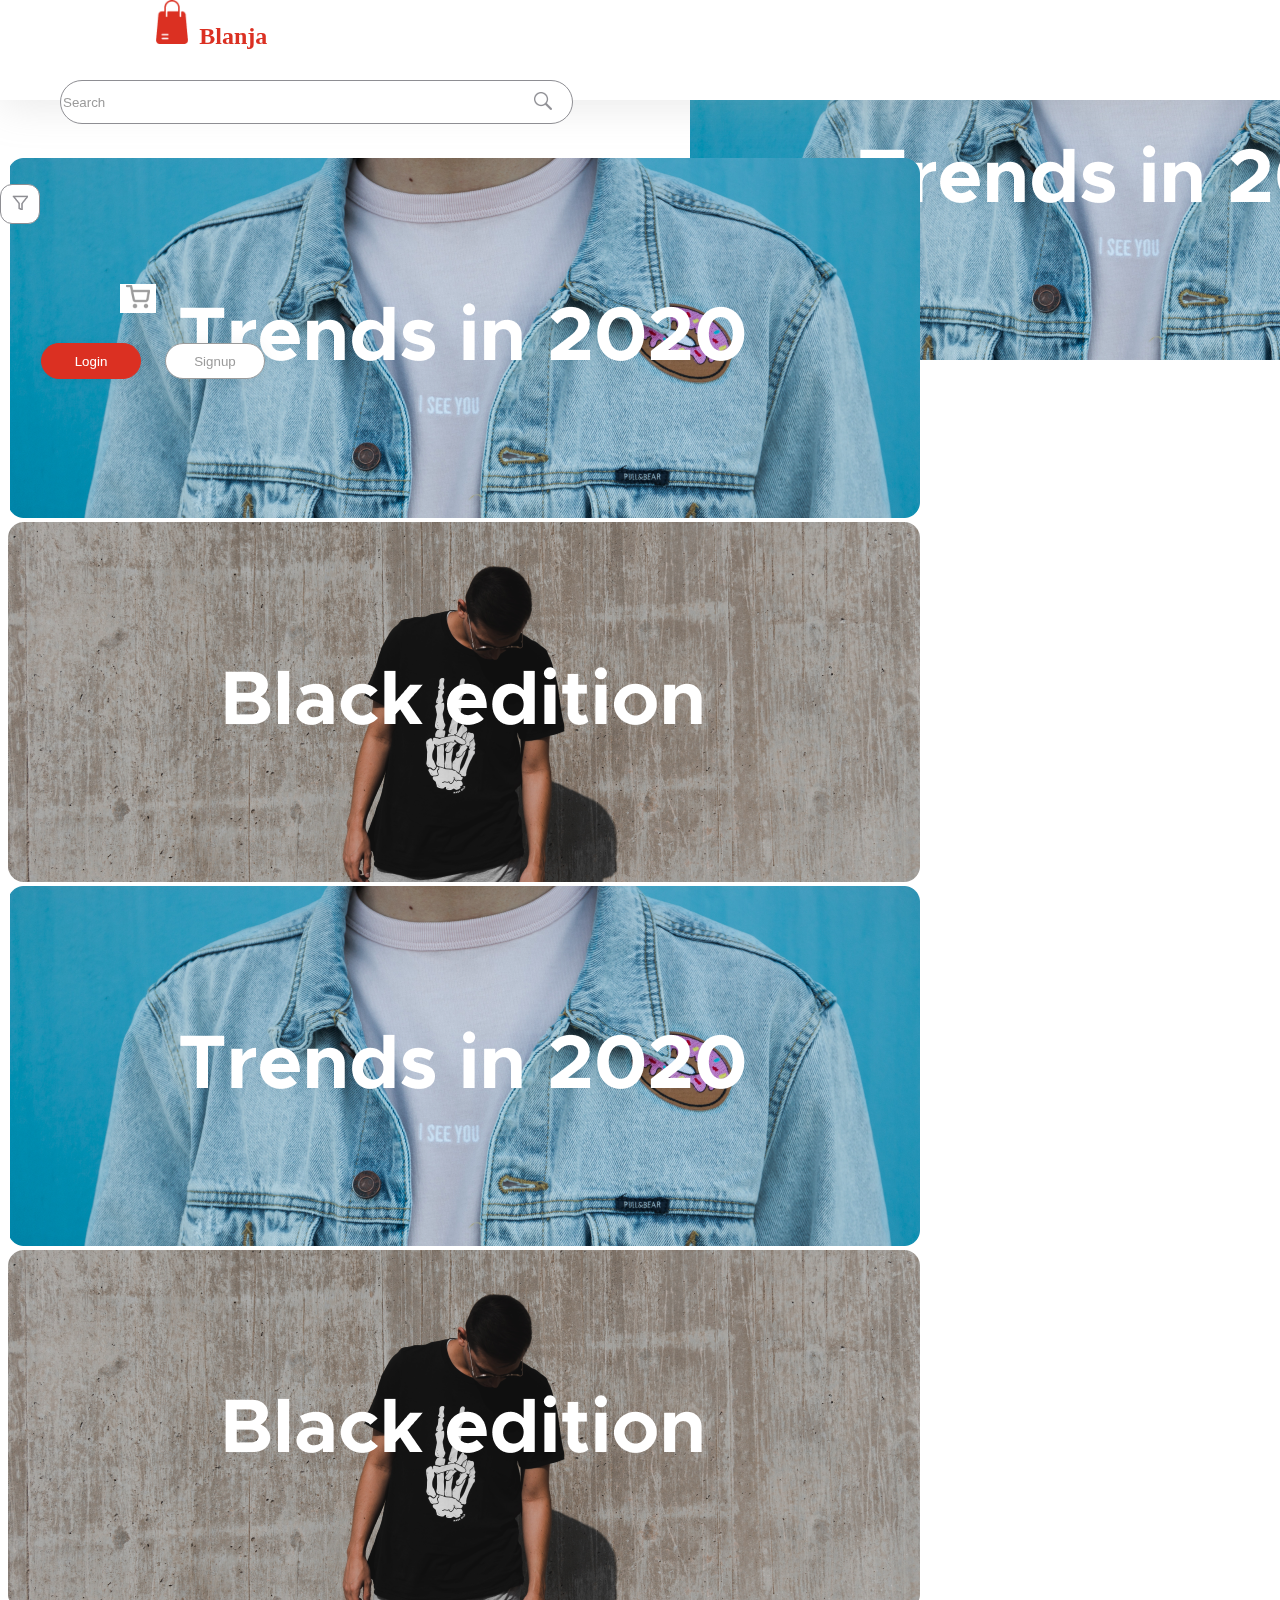
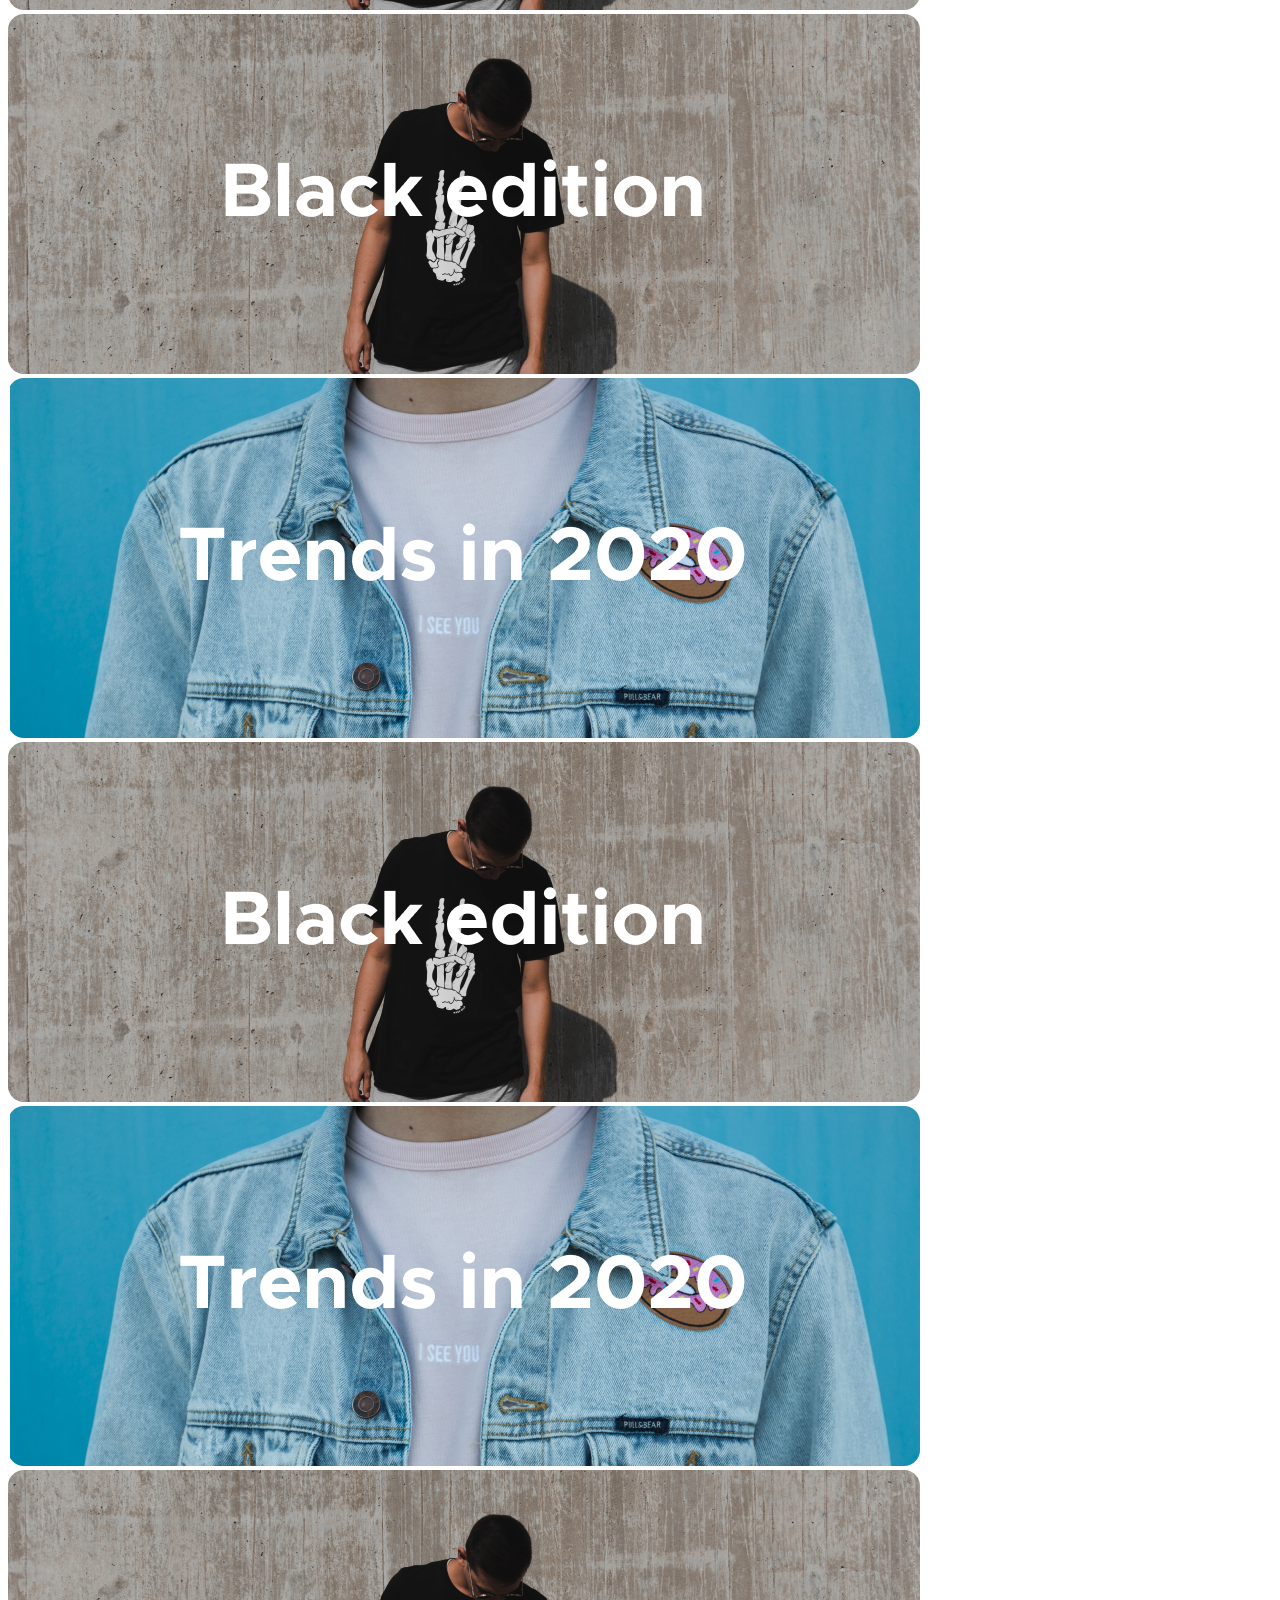
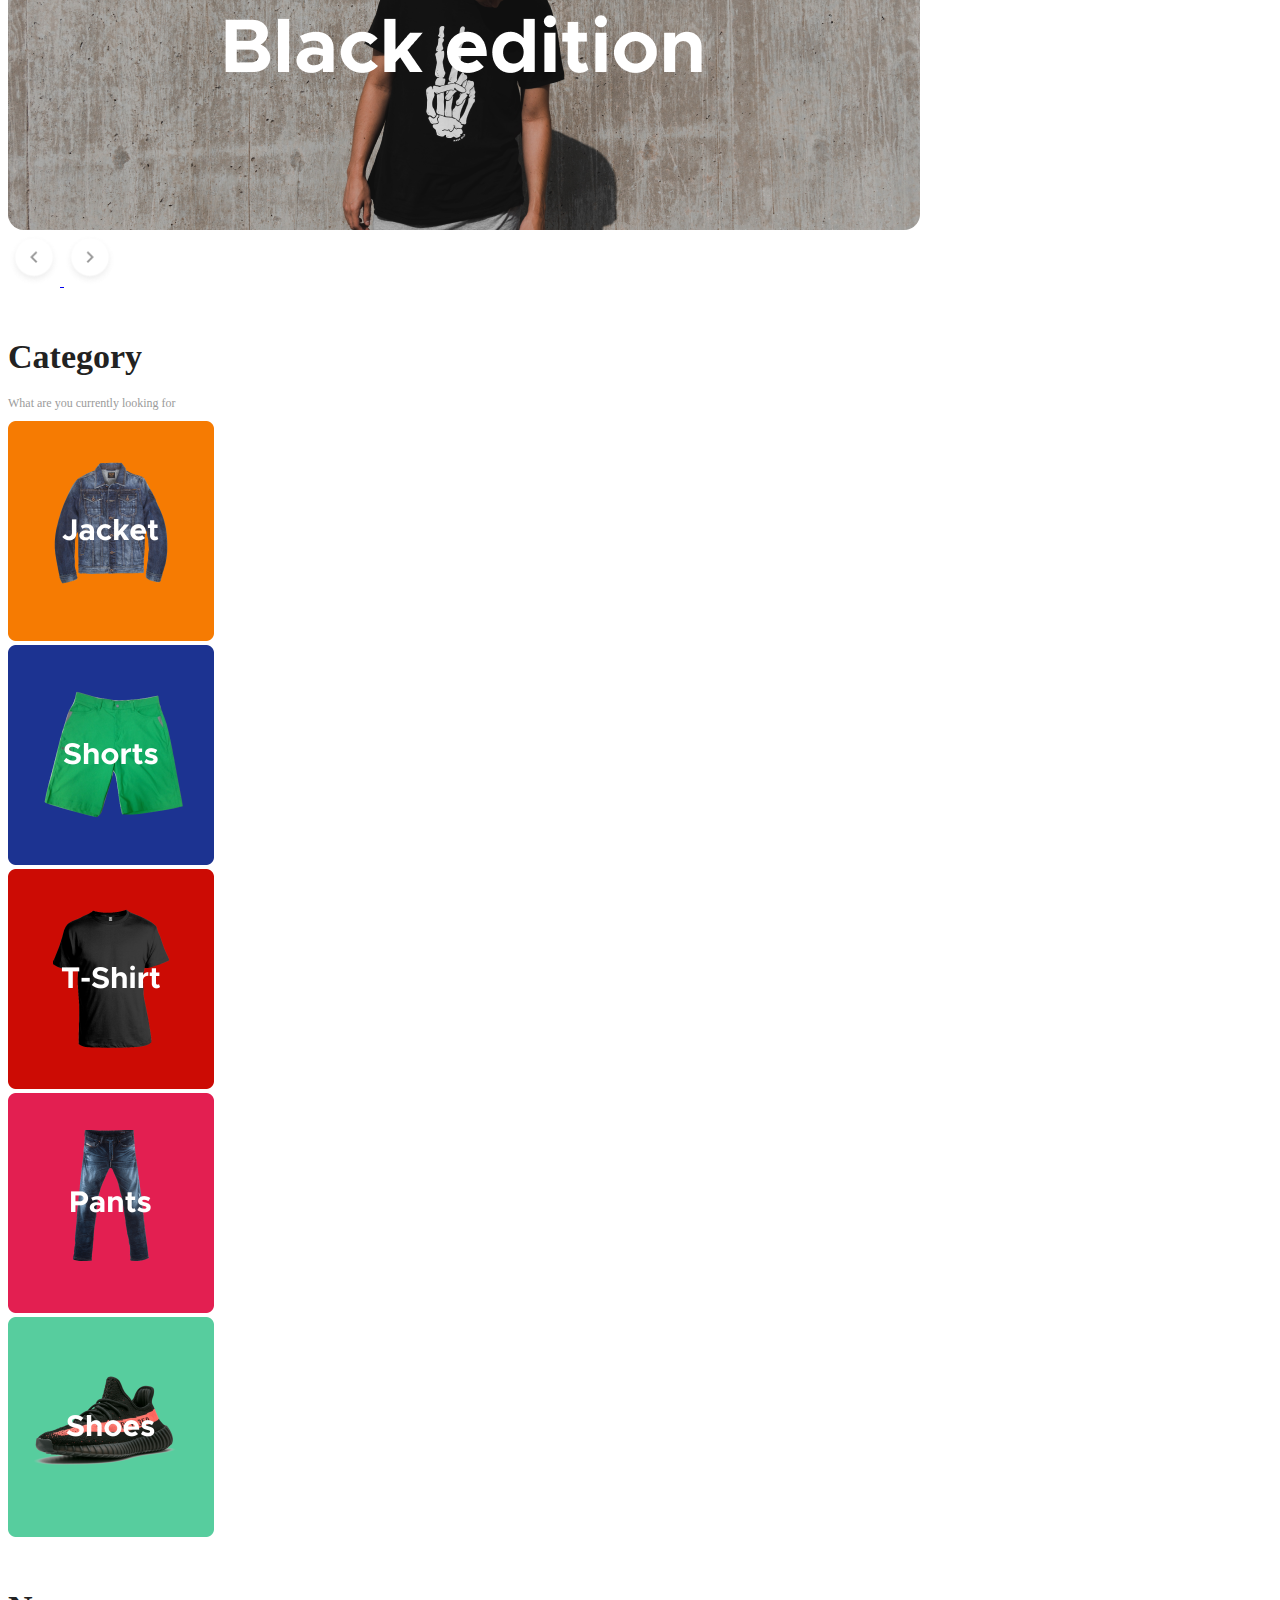
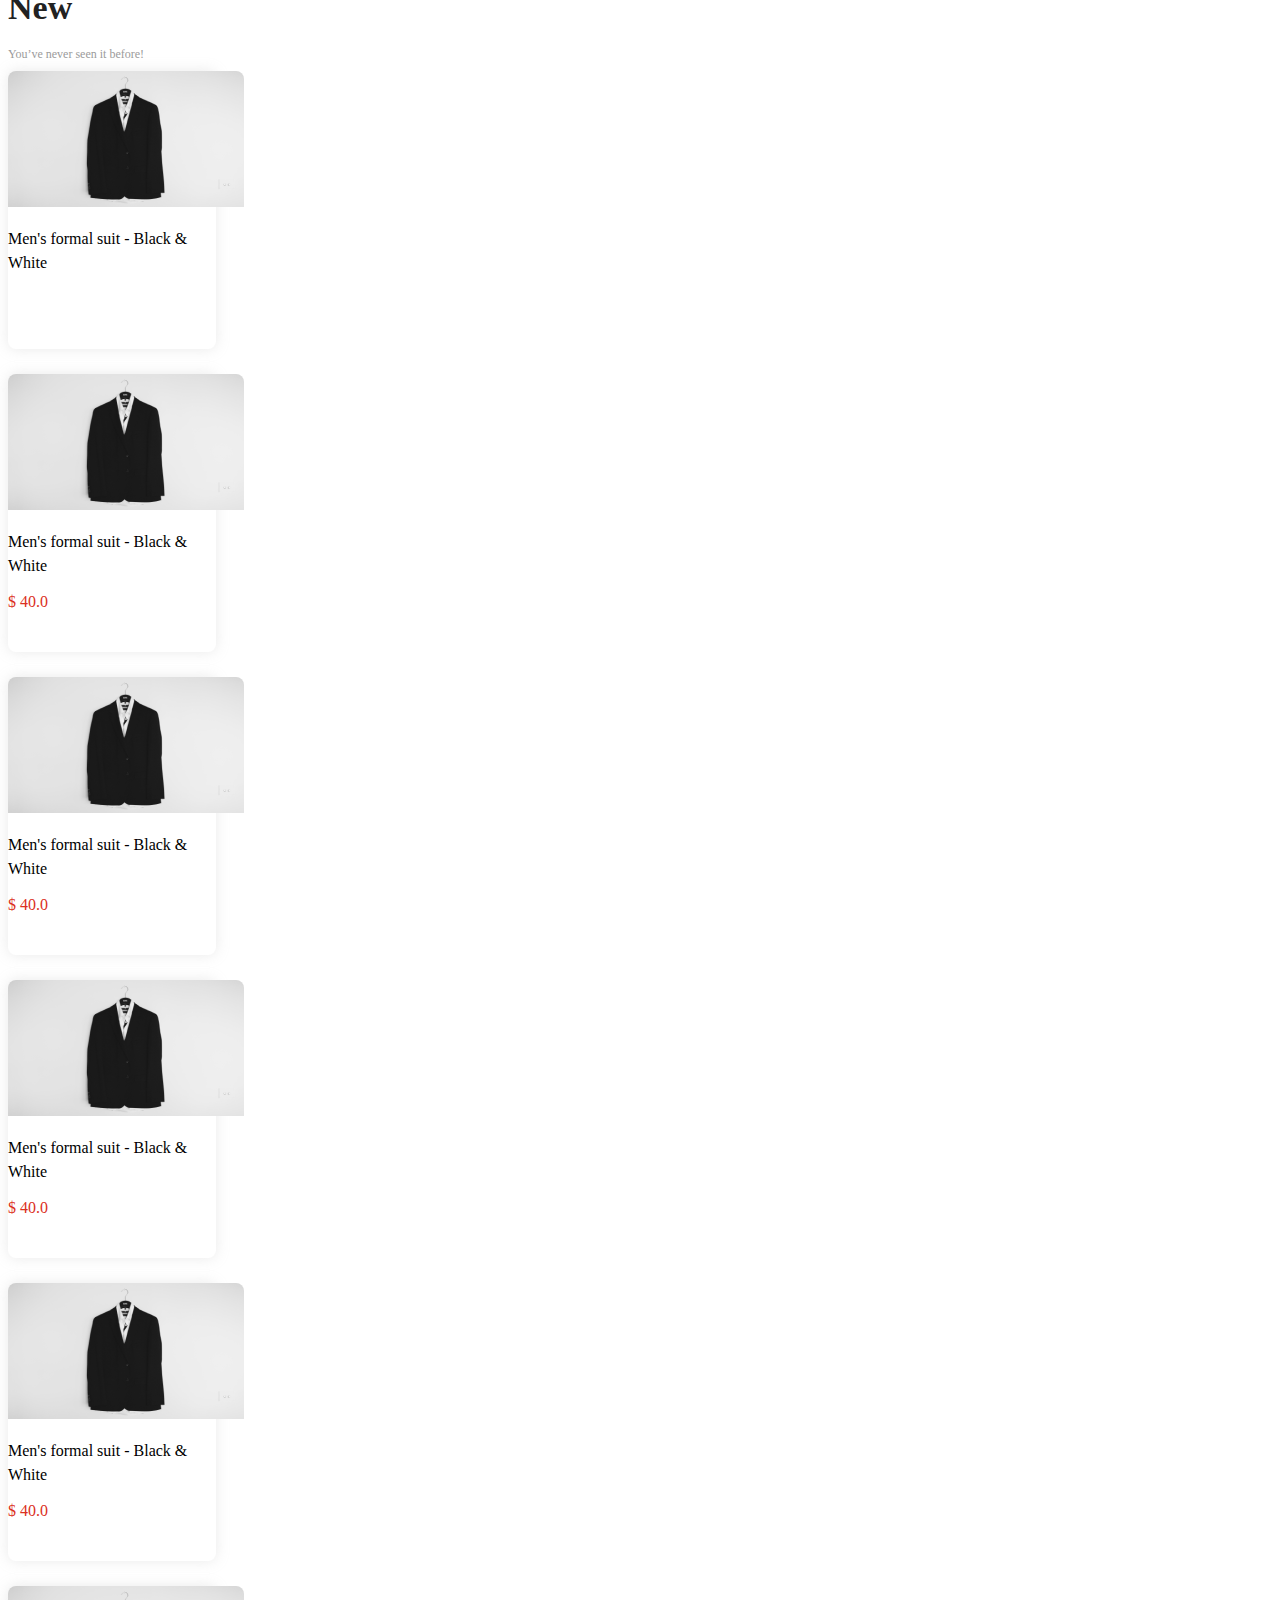
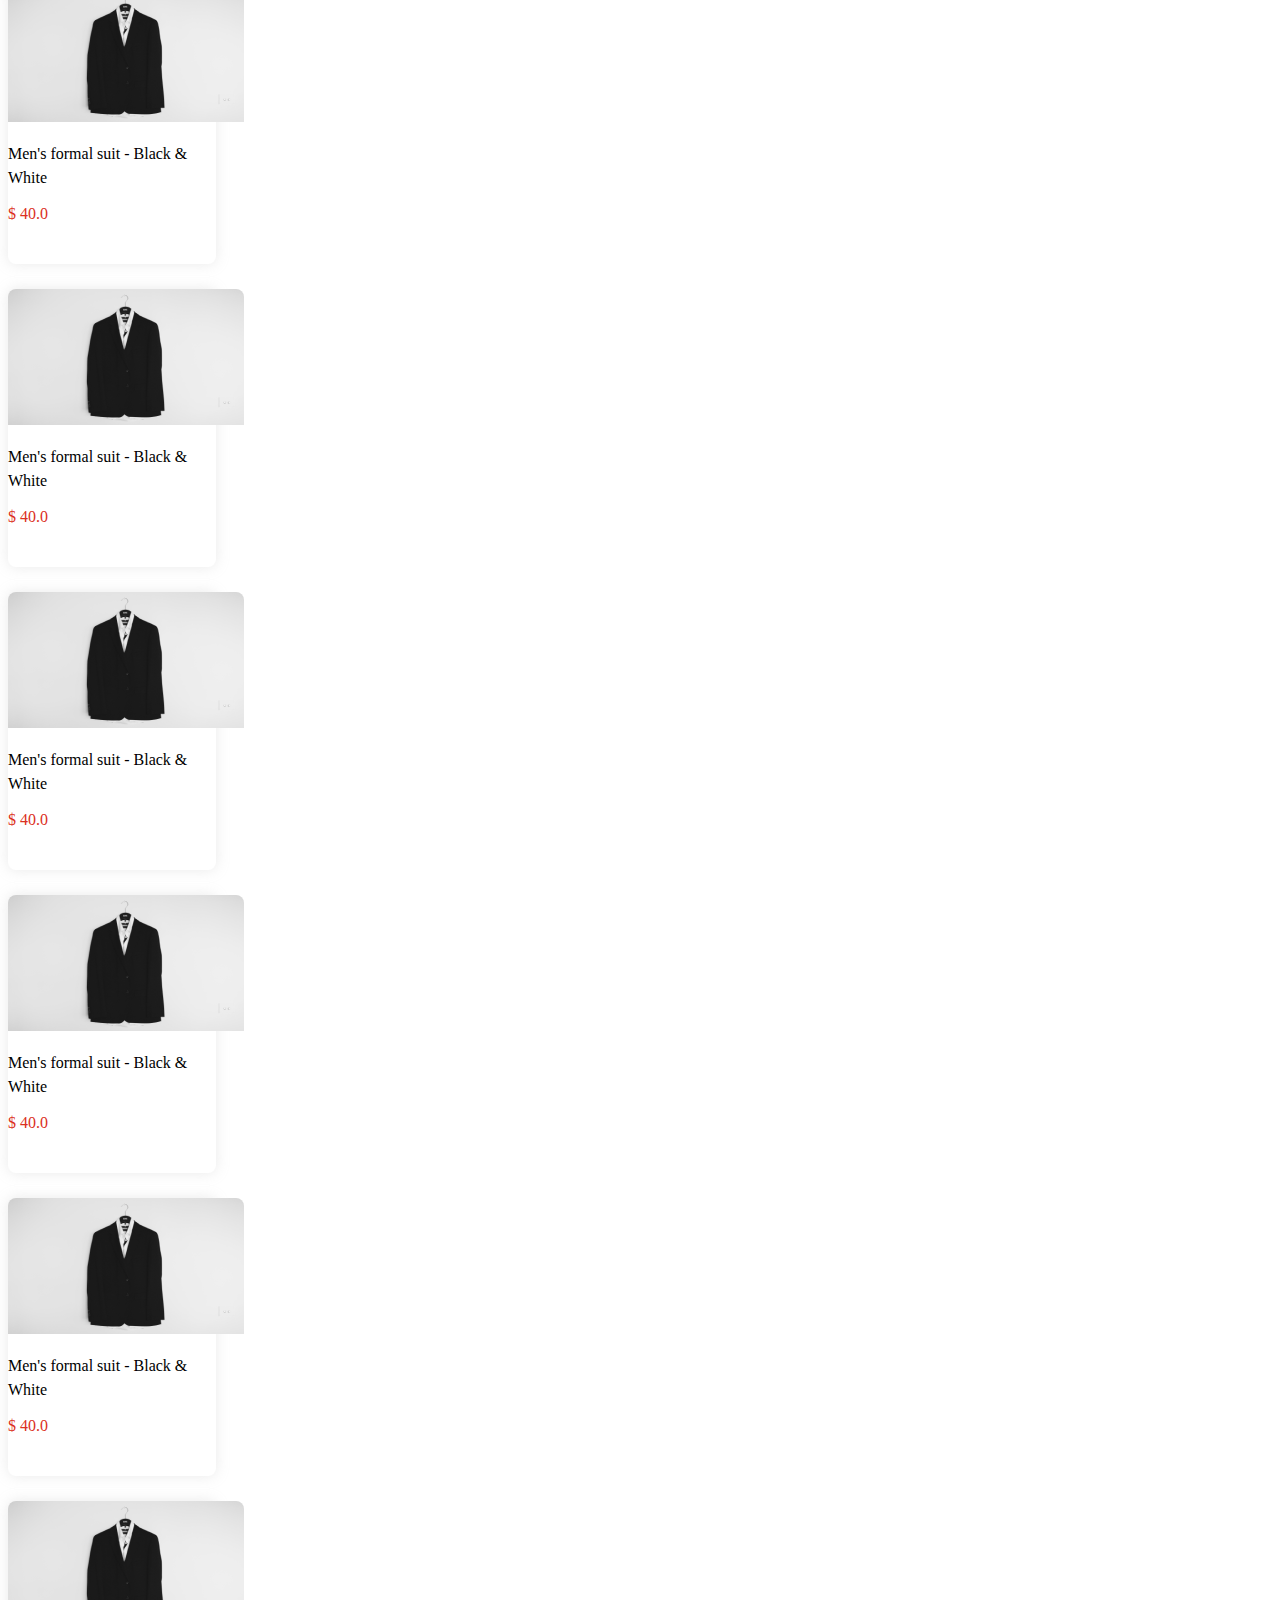
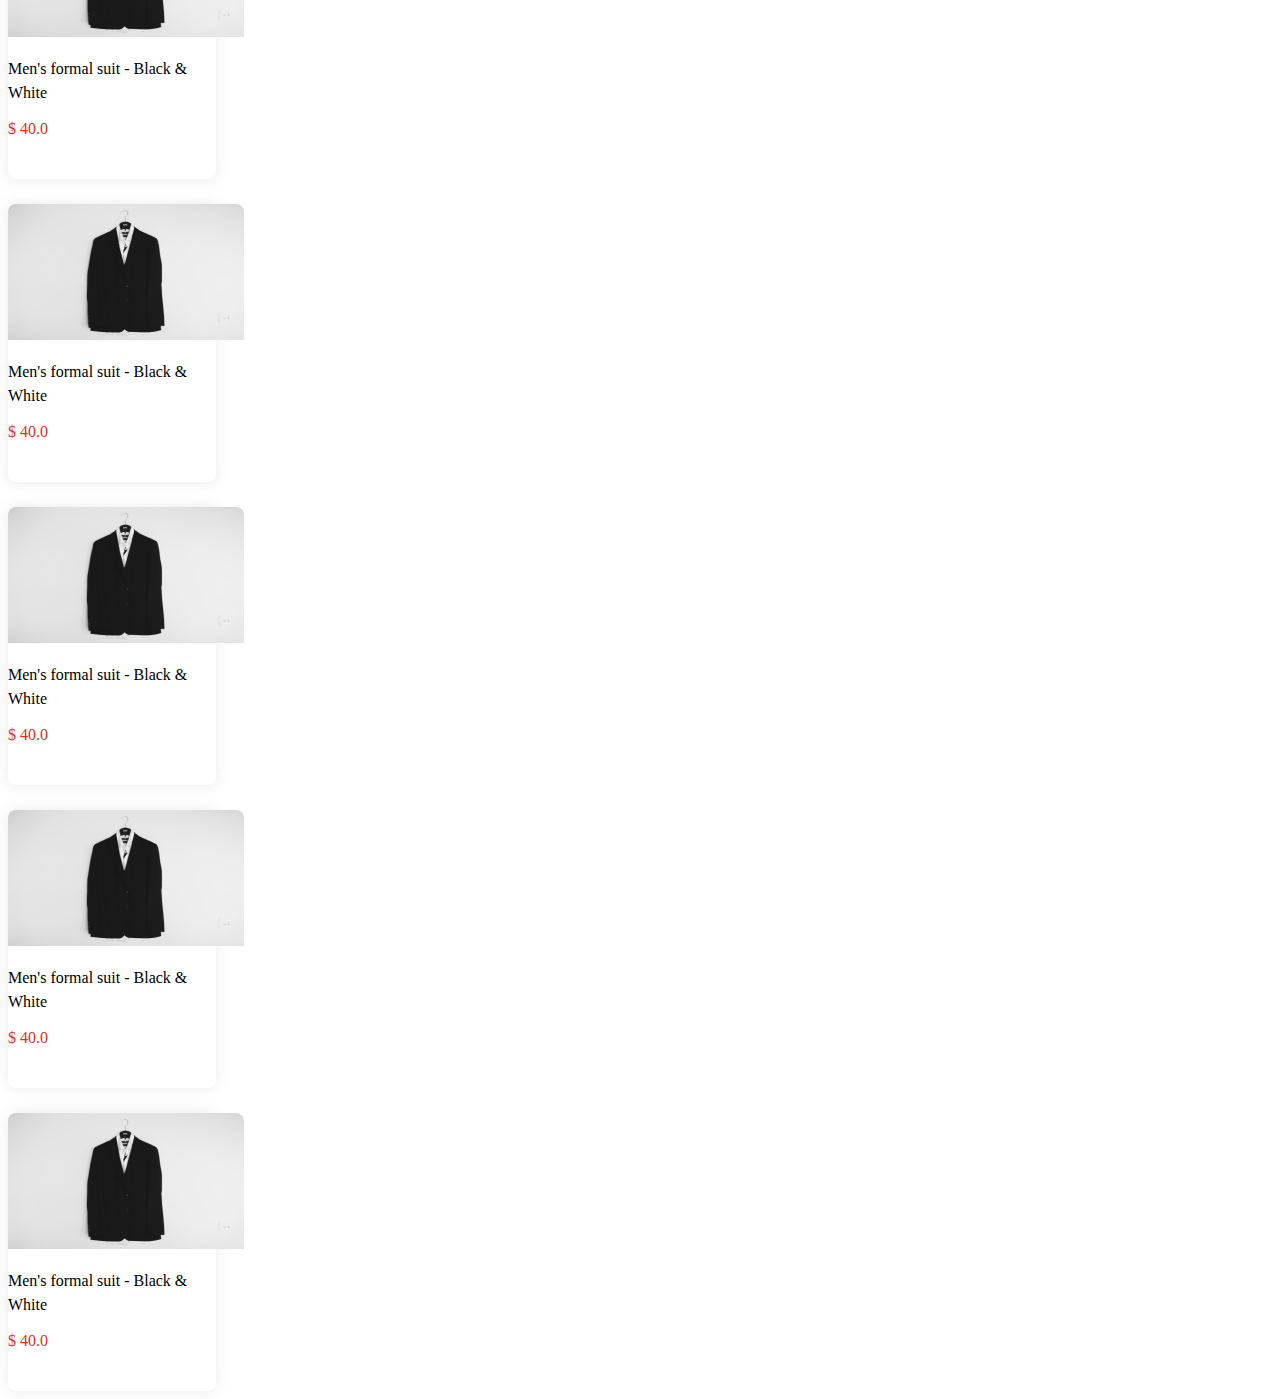
==== pages/home.html @ 914a899e "init blanja web" ====
<!DOCTYPE html>
<html lang="en">
<head>
    <meta charset="UTF-8">
    <meta http-equiv="X-UA-Compatible" content="IE=edge">
    <meta name="viewport" content="width=device-width, initial-scale=1.0">
    <title>Home</title>
    <link rel="stylesheet" href="../assets/css/home.css">
    <link rel="stylesheet" media="screen" href="https://fontlibrary.org//face/metropolis" type="text/css"/>
    <link rel="stylesheet" href="https://cdn.jsdelivr.net/npm/bootstrap@4.6.2/dist/css/bootstrap.min.css" integrity="sha384-xOolHFLEh07PJGoPkLv1IbcEPTNtaed2xpHsD9ESMhqIYd0nLMwNLD69Npy4HI+N" crossorigin="anonymous">
    <link rel="stylesheet" href="/assets/css/carousel.css">
</head>
<body>
    <div class="container p-0">
        <nav class="navbar-menu p-0">
            <div class="row">
                <div class="col p-0 logo d-flex align-items-center">
                    <img src="../assets/img/logo.png" alt="Blanja Logo">
                    <h2 class="blanja-font">Blanja</h2>
                </div>
                <div class="col- p-0 search-input">
                    <div class="input-group">
                        <input type="text" class="form-control" placeholder="Search" aria-label="Recipient's username" aria-describedby="basic-addon2">
                    </div>
                </div>
                <div class="col p-0">
                    <button type="button" class="filter-btn"><img src="../assets/img/filter.png" alt="filter icon"></button>
                </div>
                <div class="col p-0">
                    <button type="button" class="cart-btn"><img src="../assets/img/cart.png" alt="cart icon"></button>
                </div>
                <div class="col p-0 d-flex justify-content-center auth">
                    <button class="login-btn" type="submit"><a href="login.html">Login</a></button>
                    <button class="signup-btn" type="submit"><a href="signup.html"> Signup</a></button>
                </div>
            </div>
        </nav>
        <header>
            <div class="container-fluid">
                <div id="carouselExample" class="carousel slide" data-ride="carousel">
                    <div class="carousel-inner row w-10 mxauto" role="listbox">
                        <div class="carousel-item col-12 col-sm-6 col-md-4 col-lg-3 active">
                            <img src="../assets/img/card-promotion.png" class="img-fluid mx-456 d-block" alt="img1">
                        </div>
                        <div class="carousel-item col-12 col-sm-6 col-md-4 col-lg-3">
                            <img src="../assets/img/card-promotion2.png" class="img-fluid mx-456 d-block" alt="img2">
                        </div>
                        <div class="carousel-item col-12 col-sm-6 col-md-4 col-lg-3">
                            <img src="../assets/img/card-promotion.png" class="img-fluid mx-456 d-block" alt="img3">
                        </div>
                        <div class="carousel-item col-12 col-sm-6 col-md-4 col-lg-3">
                            <img src="../assets/img/card-promotion2.png" class="img-fluid mx-456 d-block" alt="img4">
                        </div>
                        <div class="carousel-item col-12 col-sm-6 col-md-4 col-lg-3">
                            <img src="../assets/img/card-promotion.png" class="img-fluid mx-456 d-block" alt="img5">
                        </div>
                        <div class="carousel-item col-12 col-sm-6 col-md-4 col-lg-3">
                            <img src="../assets/img/card-promotion2.png" class="img-fluid mx-456 d-block" alt="img6">
                        </div>
                        <div class="carousel-item col-12 col-sm-6 col-md-4 col-lg-3">
                            <img src="../assets/img/card-promotion.png" class="img-fluid mx-456 d-block" alt="img7">
                        </div>
                        <div class="carousel-item col-12 col-sm-6 col-md-4 col-lg-3">
                            <img src="../assets/img/card-promotion2.png" class="img-fluid mx-456 d-block" alt="img8">
                        </div>
                        <div class="carousel-item col-12 col-sm-6 col-md-4 col-lg-3">
                            <img src="../assets/img/card-promotion.png" class="img-fluid mx-456 d-block" alt="img7">
                        </div>
                        <div class="carousel-item col-12 col-sm-6 col-md-4 col-lg-3">
                            <img src="../assets/img/card-promotion2.png" class="img-fluid mx-456 d-block" alt="img8">
                        </div>
                    </div>
                    <a class="carousel-control-prev" href="#carouselExample" role="button" data-slide="prev">
                        <img class="arrow-prev" src="../assets/img/arrow.png" alt="">
                    </a>
                    <a class="carousel-control-next text-faded" href="#carouselExample" role="button" data-slide="next">
                        <img class="arrow-next" src="../assets/img/arrow.png" alt="">
                    </a>
                </div>
            </div>
        </header>
        <main>
            <section class="category">
                <div class="col-lg-12 col-md-6 col-12">
                    <h1 class="category-title">Category</h1>
                    <p class="category-desc">What are you currently looking for</p>
                </div>
                <div class="row">
                    <div class="col-lg-2 col-md-6 col-2">
                        <img src="../assets/img/category-1.png" alt="category 1">
                    </div>
                    <div class="col-lg-2 col-md-6 col-2">
                        <img src="../assets/img/category-2.png" alt="category 2">
                    </div>
                    <div class="col-lg-2 col-md-6 col-2">
                        <img src="../assets/img/category-3.png" alt="category 3">
                    </div>
                    <div class="col-lg-2 col-md-6 col-2">
                        <img src="../assets/img/category-4.png" alt="category 4">
                    </div>
                    <div class="col-lg-2 col-md-6 col-2">
                        <img src="../assets/img/category-5.png" alt="category 5">
                    </div>   
                </div>
            </section>
            <section class="new">
                <div class="row">
                    <div class="col-lg-12 col-md-6 col-12 p-0 title">
                        <h1>New</h1>
                        <p>You’ve never seen it before!</p>
                    </div>
                </div>
                <div class="row">
                    <div class="col-lg-2 col-md-6 col-2 p-0">
                        <div class="card w-208 h-278">
                            <img src="../assets/img/formal-suit.png" class="card-img-top" alt="card 1">
                            <div class="card-body">
                              <p class="card-text">Men's formal suit - Black & White</p>
                            </div>
                        </div>
                    </div>
                    <div class="col-lg-2 col-md-6 col-2 p-0">
                        <div class="card w-208 h-278">
                            <img src="../assets/img/formal-suit.png" class="card-img-top" alt="card 1">
                            <div class="card-body">
                              <p class="card-text">Men's formal suit - Black & White</p>
                              <p class="card-text">$ 40.0</p>
                            </div>
                        </div>
                    </div>
                    <div class="col-lg-2 col-md-6 col-2 p-0">
                        <div class="card w-208 h-278">
                            <img src="../assets/img/formal-suit.png" class="card-img-top" alt="card 1">
                            <div class="card-body">
                              <p class="card-text">Men's formal suit - Black & White</p>
                              <p class="card-text">$ 40.0</p>
                            </div>
                        </div>
                    </div>
                    <div class="col-lg-2 col-md-6 col-2 p-0">
                        <div class="card w-208 h-278">
                            <img src="../assets/img/formal-suit.png" class="card-img-top" alt="card 1">
                            <div class="card-body">
                              <p class="card-text">Men's formal suit - Black & White</p>
                              <p class="card-text">$ 40.0</p>
                            </div>
                        </div>
                    </div>
                    <div class="col-lg-2 col-md-6 col-2 p-0">
                        <div class="card w-208 h-278">
                            <img src="../assets/img/formal-suit.png" class="card-img-top" alt="card 1">
                            <div class="card-body">
                              <p class="card-text">Men's formal suit - Black & White</p>
                              <p class="card-text">$ 40.0</p>
                            </div>
                        </div>
                    </div>
                </div>
                <div class="row">
                    <div class="col-lg-2 col-md-6 col-2 p-0">
                        <div class="card w-208 h-278">
                            <img src="../assets/img/formal-suit.png" class="card-img-top" alt="card 1">
                            <div class="card-body">
                              <p class="card-text">Men's formal suit - Black & White</p>
                              <p class="card-text">$ 40.0</p>
                            </div>
                        </div>
                    </div>
                    <div class="col-lg-2 col-md-6 col-2 p-0">
                        <div class="card w-208 h-278">
                            <img src="../assets/img/formal-suit.png" class="card-img-top" alt="card 1">
                            <div class="card-body">
                              <p class="card-text">Men's formal suit - Black & White</p>
                              <p class="card-text">$ 40.0</p>
                            </div>
                        </div>
                    </div>
                    <div class="col-lg-2 col-md-6 col-2 p-0">
                        <div class="card w-208 h-278">
                            <img src="../assets/img/formal-suit.png" class="card-img-top" alt="card 1">
                            <div class="card-body">
                              <p class="card-text">Men's formal suit - Black & White</p>
                              <p class="card-text">$ 40.0</p>
                            </div>
                        </div>
                    </div>
                    <div class="col-lg-2 col-md-6 col-2 p-0">
                        <div class="card">
                            <img src="../assets/img/formal-suit.png" class="card-img-top" alt="card 1">
                            <div class="card-body">
                              <p class="card-text">Men's formal suit - Black & White</p>
                              <p class="card-text">$ 40.0</p>
                            </div>
                        </div>
                    </div>
                    <div class="col-lg-2 col-md-6 col-2 p-0">
                        <div class="card w-208 h-278">
                            <img src="../assets/img/formal-suit.png" class="card-img-top" alt="card 1">
                            <div class="card-body">
                              <p class="card-text">Men's formal suit - Black & White</p>
                              <p class="card-text">$ 40.0</p>
                            </div>
                        </div>
                    </div>
                </div>
                <div class="row">
                    <div class="col-lg-2 col-md-6 col-2 p-0">
                        <div class="card">
                            <img src="../assets/img/formal-suit.png" class="card-img-top" alt="card 1">
                            <div class="card-body">
                              <p class="card-text">Men's formal suit - Black & White</p>
                              <p class="card-text">$ 40.0</p>
                            </div>
                        </div>
                    </div>
                    <div class="col-lg-2 col-md-6 col-2 p-0">
                        <div class="card">
                            <img src="../assets/img/formal-suit.png" class="card-img-top" alt="card 1">
                            <div class="card-body">
                              <p class="card-text">Men's formal suit - Black & White</p>
                              <p class="card-text">$ 40.0</p>
                            </div>
                        </div>
                    </div>
                    <div class="col-lg-2 col-md-6 col-2 p-0">
                        <div class="card">
                            <img src="../assets/img/formal-suit.png" class="card-img-top" alt="card 1">
                            <div class="card-body">
                              <p class="card-text">Men's formal suit - Black & White</p>
                              <p class="card-text">$ 40.0</p>
                            </div>
                        </div>
                    </div>
                    <div class="col-lg-2 col-md-6 col-2 p-0">
                        <div class="card">
                            <img src="../assets/img/formal-suit.png" class="card-img-top" alt="card 1">
                            <div class="card-body">
                              <p class="card-text">Men's formal suit - Black & White</p>
                              <p class="card-text">$ 40.0</p>
                            </div>
                        </div>
                    </div>
                    <div class="col-lg-2 col-md-6 col-2 p-0">
                        <div class="card">
                            <img src="../assets/img/formal-suit.png" class="card-img-top" alt="card 1">
                            <div class="card-body">
                              <p class="card-text">Men's formal suit - Black & White</p>
                              <p class="card-text">$ 40.0</p>
                            </div>
                        </div>
                    </div>
                </div>
            </section>
            <section></section>
        </main>
    </div>
    <script src="../assets/scripts/carousel.js"></script>
    <script src="https://cdn.jsdelivr.net/npm/jquery@3.5.1/dist/jquery.slim.min.js" integrity="sha384-DfXdz2htPH0lsSSs5nCTpuj/zy4C+OGpamoFVy38MVBnE+IbbVYUew+OrCXaRkfj" crossorigin="anonymous"></script>
    <script src="https://cdn.jsdelivr.net/npm/bootstrap@4.6.2/dist/js/bootstrap.bundle.min.js" integrity="sha384-Fy6S3B9q64WdZWQUiU+q4/2Lc9npb8tCaSX9FK7E8HnRr0Jz8D6OP9dO5Vg3Q9ct" crossorigin="anonymous"></script>
</body>
</html>
---- assets/css/home.css ----
.navbar-menu{
    position: fixed;
    width: 100%;
    height: 100px;
    left: 0px;
    top: 0px;
    z-index: 1;
    background: #FFFFFF;
    box-shadow: 0px 6px 40px rgba(173, 173, 173, 0.25);
}

header{
    margin-top: 12.5%;
}

.logo img{
    width: 31.54px;
    height: 44px;
    margin-right: 0.469rem;
    margin-left: 9.764rem;
}

.blanja-font{
    display: inline;
    font-weight: 700;
    font-style: normal;
    font-size: 24px;
    color: #DB3022;
    margin: 0px;
}

.search-input input{
    width: 31.688rem !important;
    height: 2.5rem;
    background: #FFFFFF;
    border: 1px solid #8E8E93;
    border-radius: 23px !important;

    background-image: url('../img/search.png');
    background-position: 96% 45%;
    background-repeat: no-repeat;
    background-size: 18px 18px;
    margin: 30px 11px 30px 60px !important;
}

.search-input input::-webkit-input-placeholder{
    color: #9B9B9B;
}

.filter-btn{
    margin: 30px 0px;
    width: 40px;
    height: 40px;
    background: #FFFFFF;
    border: 1px solid #8E8E93;
    border-radius: 12px;
    cursor: pointer;
}

.filter-btn img{
    width: 16.67px;
    height: 15px;
}

.cart-btn{
    margin: 30px 0px 0px 120px;
    border: 0px;
    background: #FFFFFF;
}

.cart-btn img{
    width: 24px;
    height: 24px;
}

.navbar-menu .auth{
    margin: 30px 41px;
}

.auth .login-btn a{
    color: #fff;
    text-decoration: none;
}

.auth .signup-btn a{
    color: #9B9B9B;
    text-decoration: none;
}

.navbar-menu button[type="submit"]{
    width: 100px;
    height: 36px;
    border-radius: 25px;
}

.navbar-menu .login-btn{
    border: 1px solid #DB3022;
    background: #DB3022;
    box-shadow: 0px 1px 8px rgba(0, 0, 0, 0.05);
    color: #fff;
    margin-right: 20px;
}

.navbar-menu .signup-btn{
    color: #9B9B9B;
    text-align: center;
    background: #fff;
    border: 0.5px solid #9B9B9B;
    filter: drop-shadow(0px 1px 8px rgba(0, 0, 0, 0.05));
}

header{
    width: 100%;
    height: auto;
}

.carousel{
    margin-top: 47px;
}

.carousel-indicators li {
    width: 10px !important;
    height: 10px !important;
    border-radius: 100%;
}

.carousel > a > img{
    width: 52px;
    height: 52px;
}

.carousel .carousel-item > img{
    border-radius: 8px;
}

.carousel-control-next .arrow-next{
    -webkit-transform: scaleX(-1);
    transform: scaleX(-1);    
}

.category, .new{
    margin-top: 50px;
}

.category .col-2{
    margin-right: 28px;
}

.category .col-2 img{
    width: 206px;
    height: 220px;
}

.category  h1, .new h1{
    font-style: normal;
    font-weight: 700;
    font-size: 34px;
    line-height: 34px;
    color: #222222;
}

.category p, .new p{
    font-style: normal;
    font-weight: 400;
    font-size: 12px;
    line-height: 12px;
    color: #9B9B9B;
}

.new .row{
    flex-wrap: nowrap;
}

.new .row .title{
    height: 55px;
}

.new .row .col-lg-2{
    margin-right: 43px;
}

.new .card{
    margin-top: 25px;
    width: 208px;
    height: 278px;
    border: none;
    background: #FFFFFF;
    box-shadow: 0px 0px 14px rgba(173, 173, 173, 0.25);
    border-radius: 8px;
}

.new .card-text{
    font-style: normal;
    font-weight: 500;
    font-size: 16px;
}

.new .card-text:nth-child(1){
    color: #000000;
    line-height: 24px;
}

.new .card-text:nth-child(2){
    color: #DB3022;
    line-height: 16px;
}

.new .card img{
    border-radius: 8px 8px 0px 0px;
}
---- assets/css/carousel.css ----
@media (min-width: 768px) and (max-width: 991px) {
    /* Show 4th slide on md if col-md-4*/
    .carousel-inner .active.col-md-4.carousel-item + .carousel-item + .carousel-item + .carousel-item {
        position: absolute;
        top: 0;
        right: -33.3333%;  /*change this with javascript in the future*/
        z-index: -1;
        display: block;
        visibility: visible;
    }
}
@media (min-width: 576px) and (max-width: 768px) {
    /* Show 3rd slide on sm if col-sm-6*/
    .carousel-inner .active.col-sm-6.carousel-item + .carousel-item + .carousel-item {
        position: absolute;
        top: 0;
        right: -50%;  /*change this with javascript in the future*/
        z-index: -1;
        display: block;
        visibility: visible;
    }
}
@media (min-width: 576px) {
    .carousel-item {
        margin-right: 0;
    }
    /* show 2 items */
    .carousel-inner .active + .carousel-item {
        display: block;
    }
    .carousel-inner .carousel-item.active:not(.carousel-item-right):not(.carousel-item-left),
    .carousel-inner .carousel-item.active:not(.carousel-item-right):not(.carousel-item-left) + .carousel-item {
        transition: none;
    }
    .carousel-inner .carousel-item-next {
        position: relative;
        transform: translate3d(0, 0, 0);
    }
    /* left or forward direction */
    .active.carousel-item-left + .carousel-item-next.carousel-item-left,
    .carousel-item-next.carousel-item-left + .carousel-item,
    .carousel-item-next.carousel-item-left + .carousel-item + .carousel-item {
        position: relative;
        transform: translate3d(-100%, 0, 0);
        visibility: visible;
    }
    /* farthest right hidden item must be also positioned for animations */
    .carousel-inner .carousel-item-prev.carousel-item-right {
        position: absolute;
        top: 0;
        left: 0;
        z-index: -1;
        display: block;
        visibility: visible;
    }
    /* right or prev direction */
    .active.carousel-item-right + .carousel-item-prev.carousel-item-right,
    .carousel-item-prev.carousel-item-right + .carousel-item,
    .carousel-item-prev.carousel-item-right + .carousel-item + .carousel-item {
        position: relative;
        transform: translate3d(100%, 0, 0);
        visibility: visible;
        display: block;
        visibility: visible;
    }
}
/* MD */
@media (min-width: 768px) {
    /* show 3rd of 3 item slide */
    .carousel-inner .active + .carousel-item + .carousel-item {
        display: block;
    }
    .carousel-inner .carousel-item.active:not(.carousel-item-right):not(.carousel-item-left) + .carousel-item + .carousel-item {
        transition: none;
    }
    .carousel-inner .carousel-item-next {
        position: relative;
        transform: translate3d(0, 0, 0);
    }
    /* left or forward direction */
    .carousel-item-next.carousel-item-left + .carousel-item + .carousel-item + .carousel-item {
        position: relative;
        transform: translate3d(-100%, 0, 0);
        visibility: visible;
    }
    /* right or prev direction */
    .carousel-item-prev.carousel-item-right + .carousel-item + .carousel-item + .carousel-item {
        position: relative;
        transform: translate3d(100%, 0, 0);
        visibility: visible;
        display: block;
        visibility: visible;
    }
}
/* LG */
@media (min-width: 991px) {
    /* show 4th item */
    .carousel-inner .active + .carousel-item + .carousel-item + .carousel-item {
        display: block;
    }
    .carousel-inner .carousel-item.active:not(.carousel-item-right):not(.carousel-item-left) + .carousel-item + .carousel-item + .carousel-item {
        transition: none;
    }
    /* Show 5th slide on lg if col-lg-3 */
    .carousel-inner .active.col-lg-3.carousel-item + .carousel-item + .carousel-item + .carousel-item + .carousel-item {
        position: absolute;
        top: 0;
        right: -25%;  /*change this with javascript in the future*/
        z-index: -1;
        display: block;
        visibility: visible;
    }
    /* left or forward direction */
    .carousel-item-next.carousel-item-left + .carousel-item + .carousel-item + .carousel-item + .carousel-item {
        position: relative;
        transform: translate3d(-100%, 0, 0);
        visibility: visible;
    }
    /* right or prev direction //t - previous slide direction last item animation fix */
    .carousel-item-prev.carousel-item-right + .carousel-item + .carousel-item + .carousel-item + .carousel-item {
        position: relative;
        transform: translate3d(100%, 0, 0);
        visibility: visible;
        display: block;
        visibility: visible;
    }
}
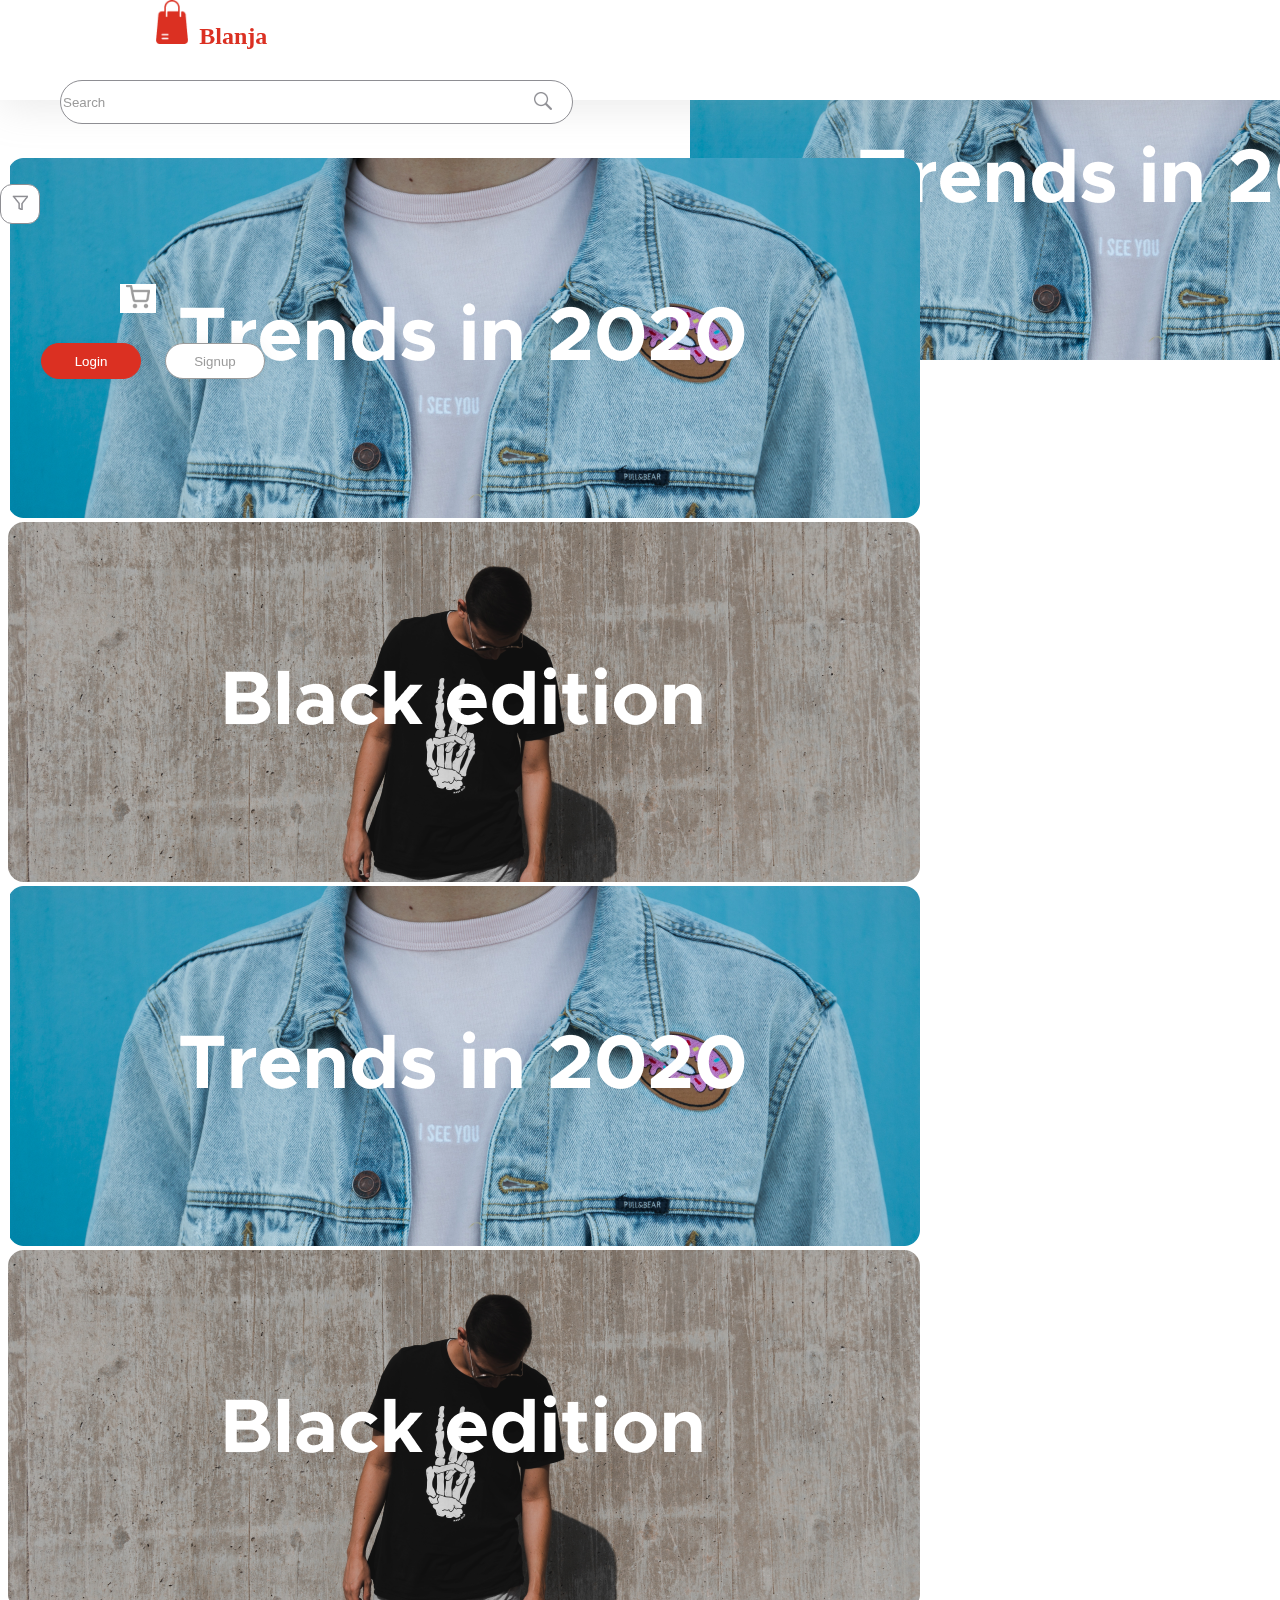
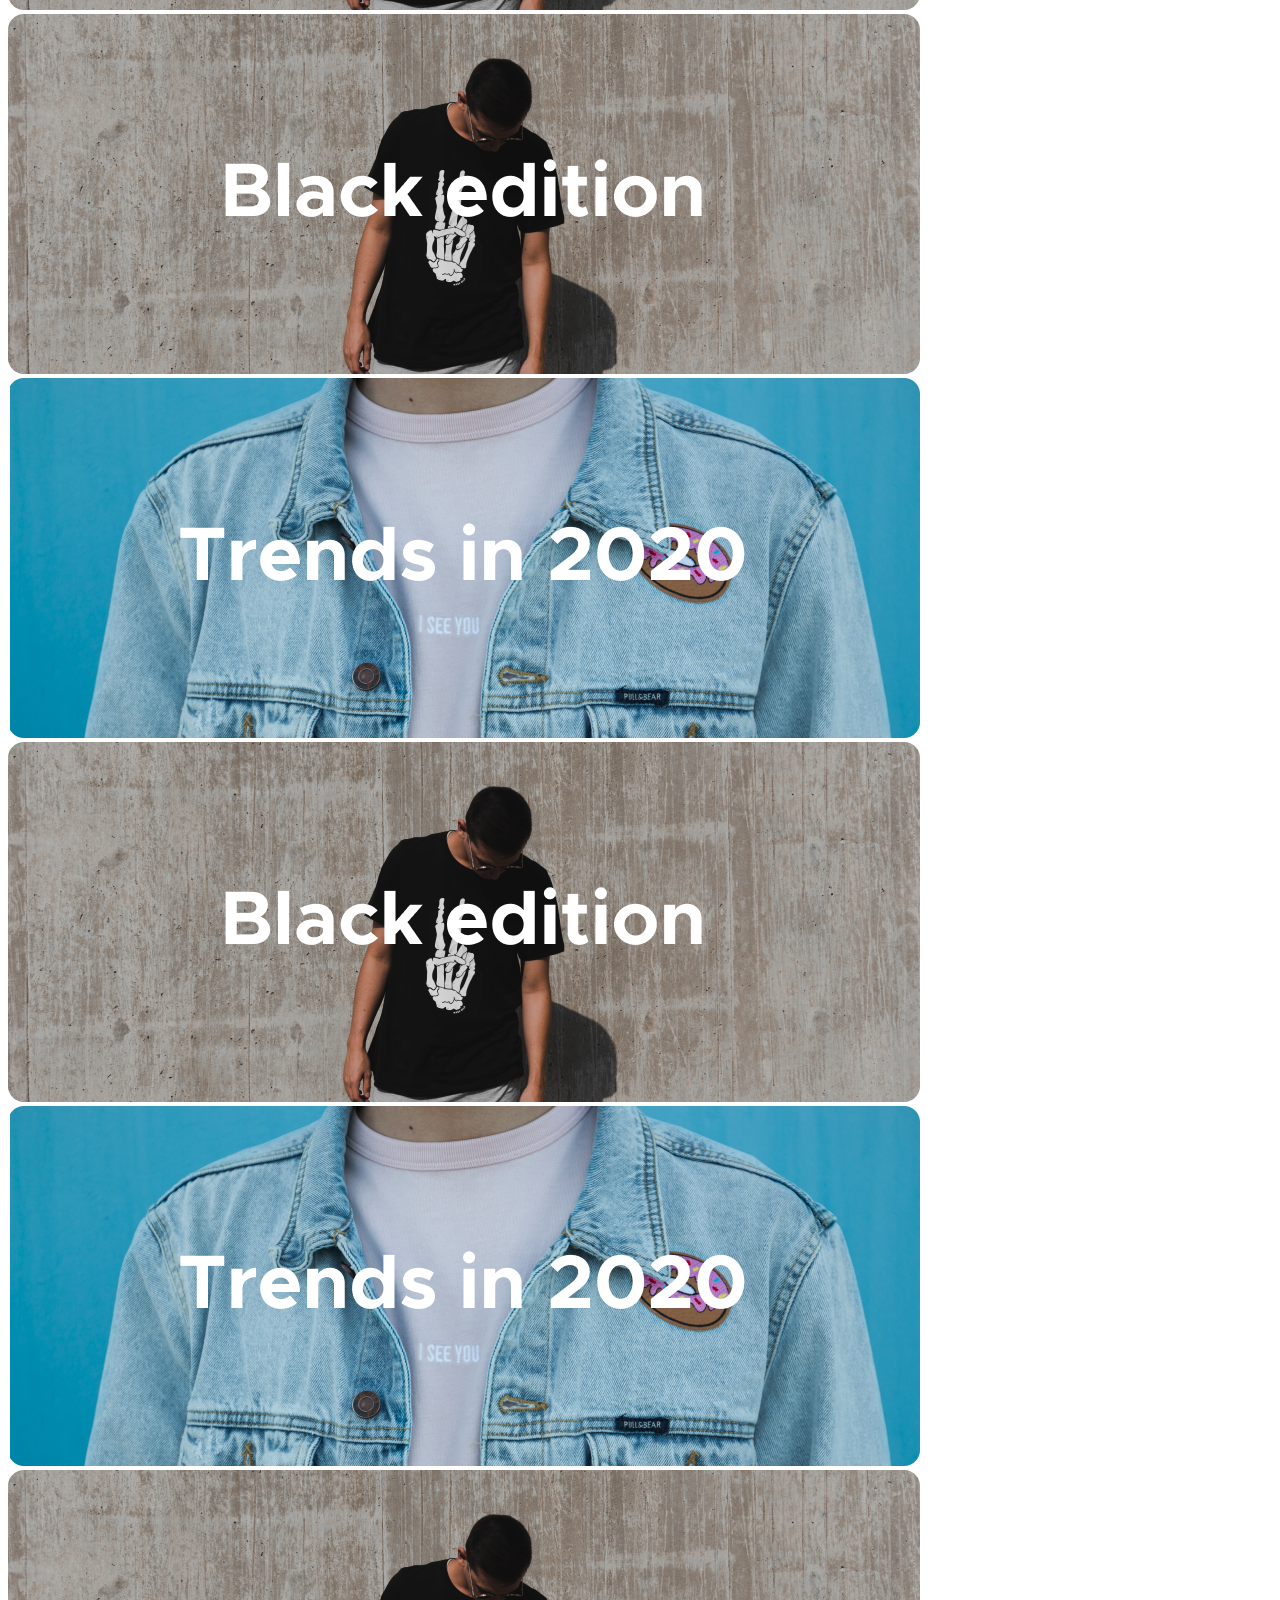
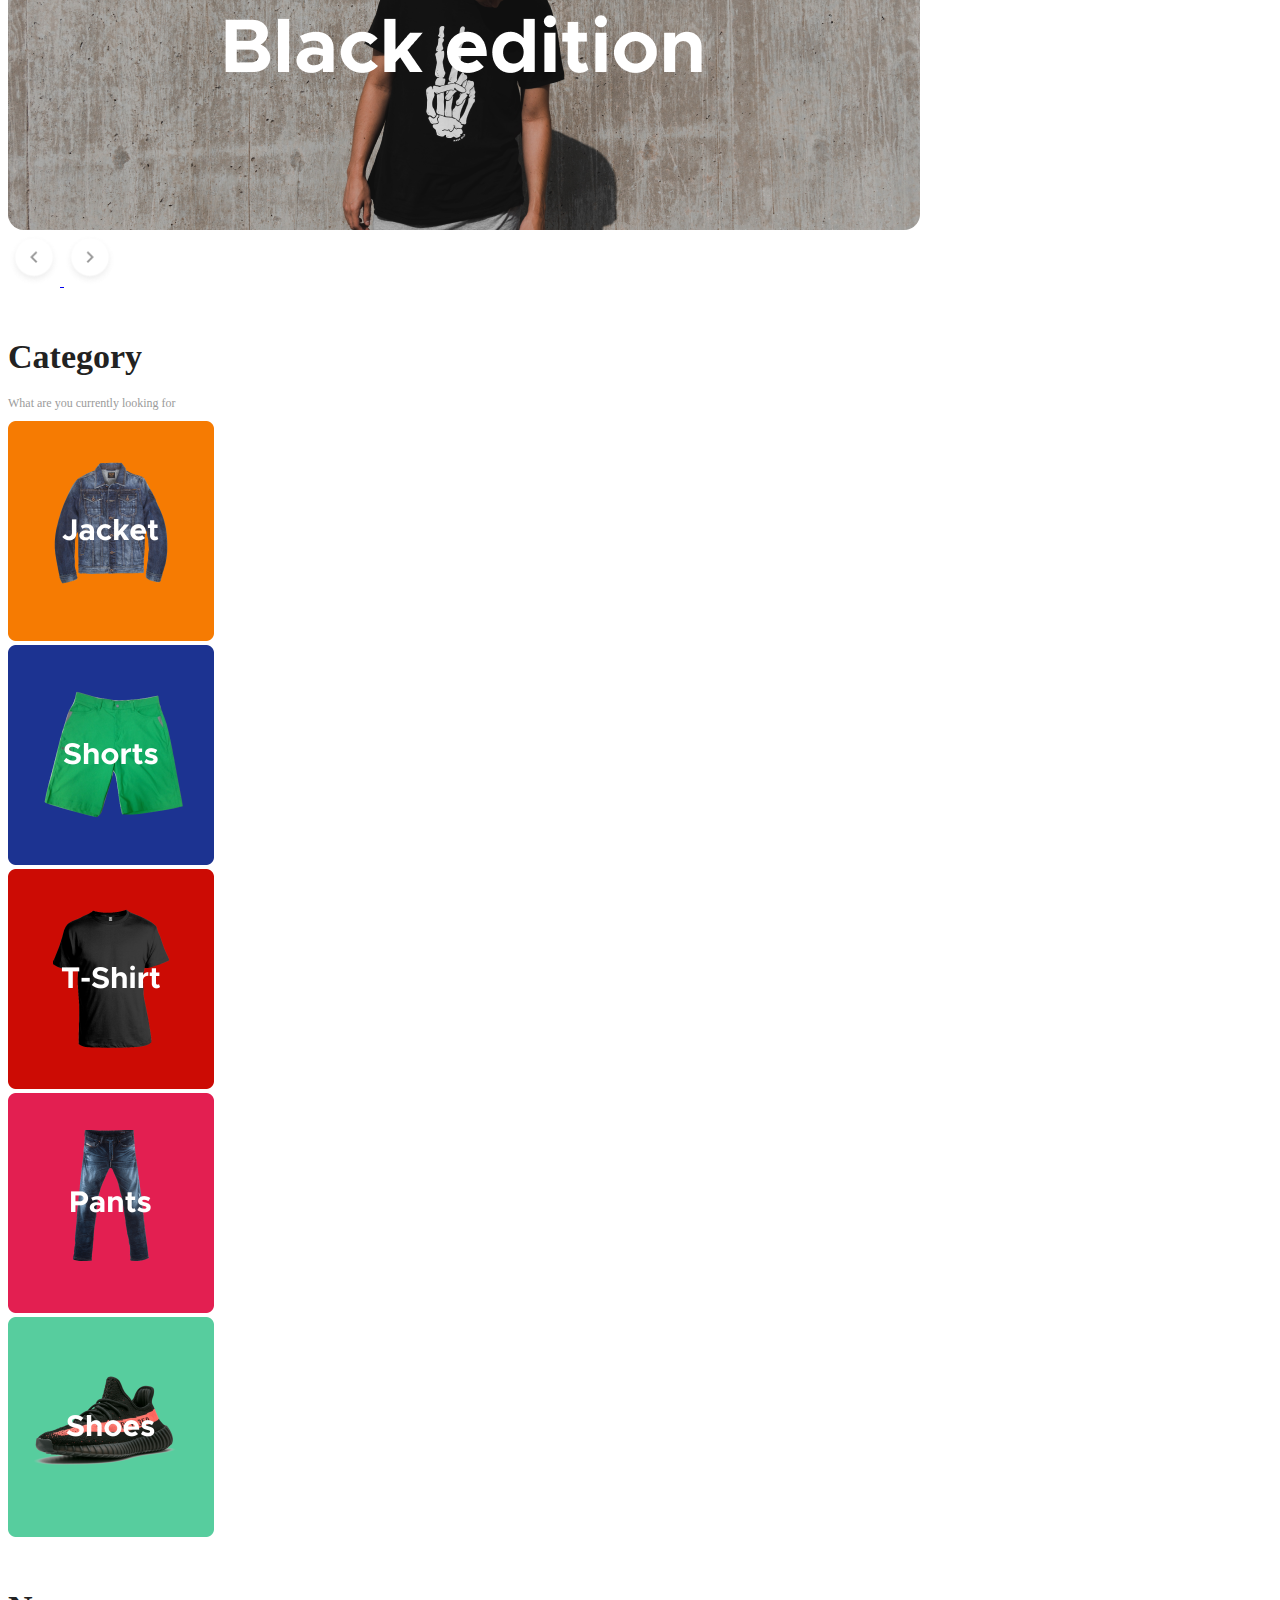
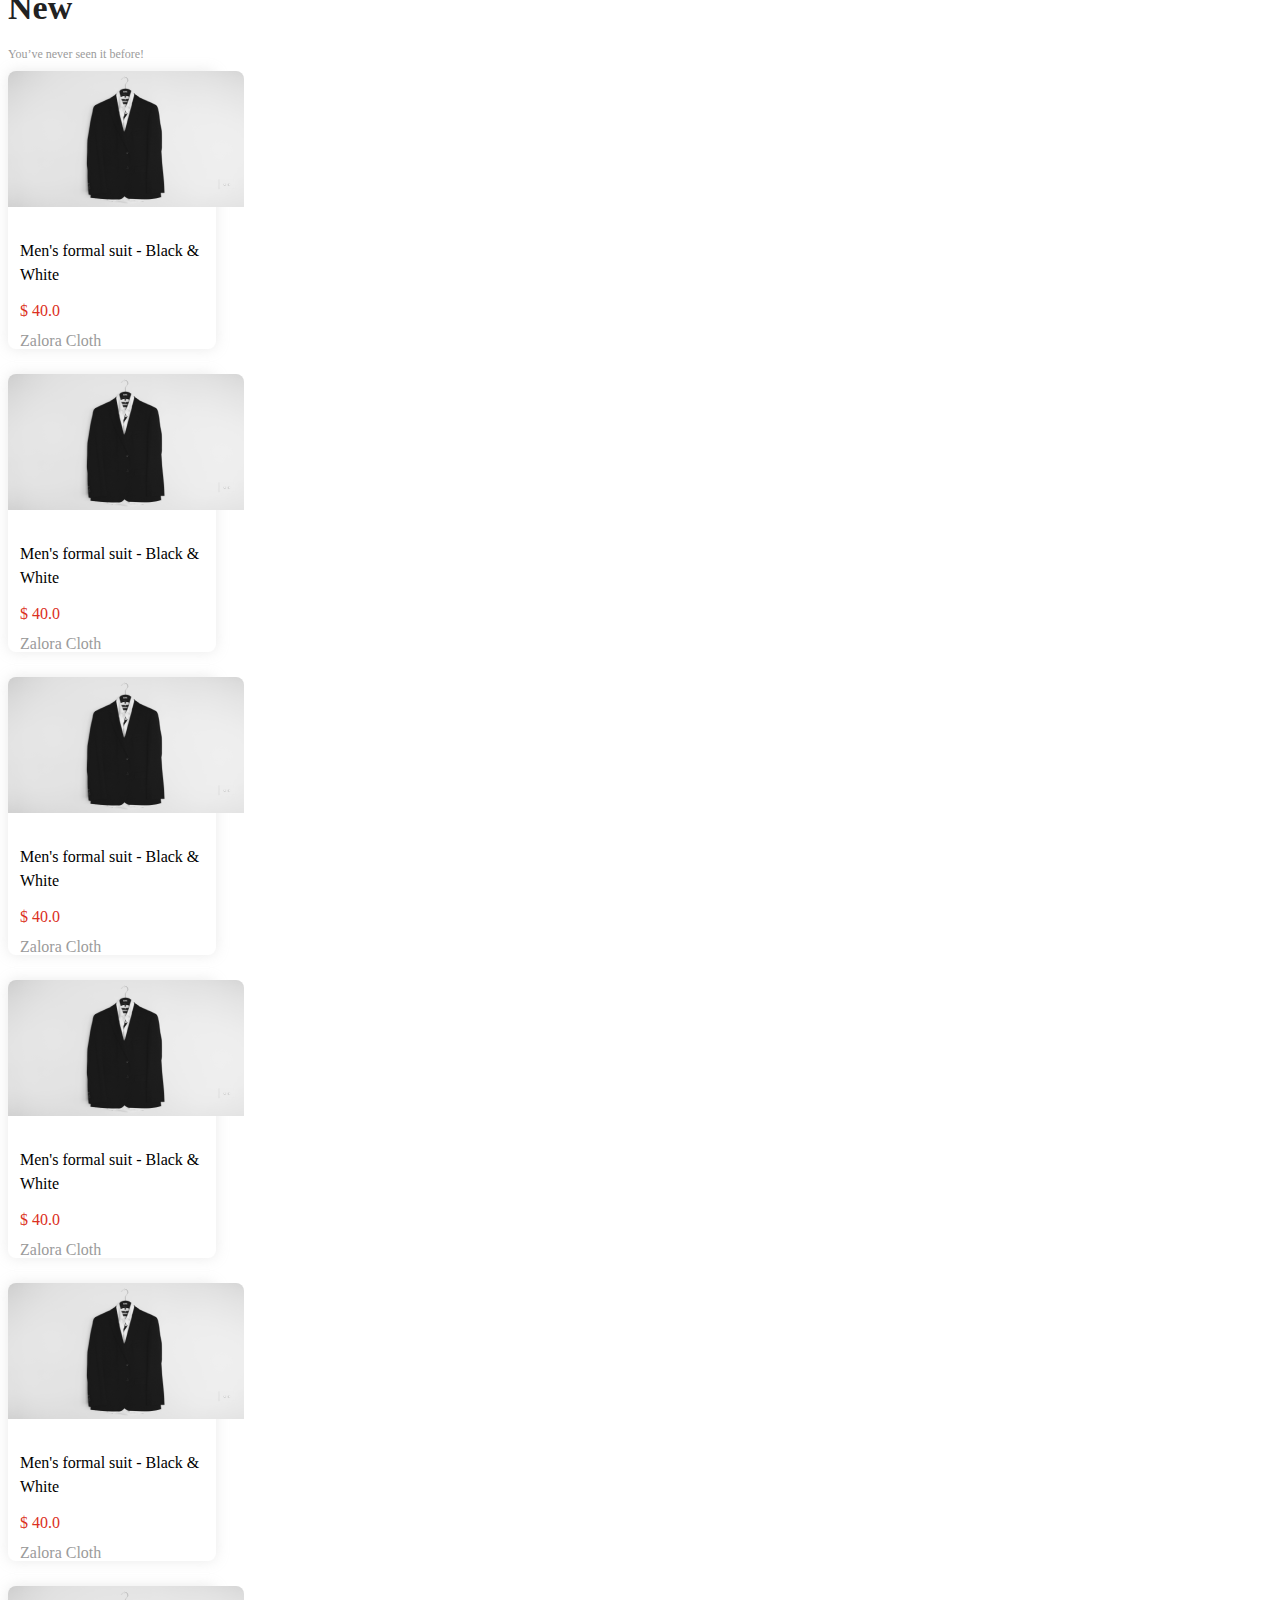
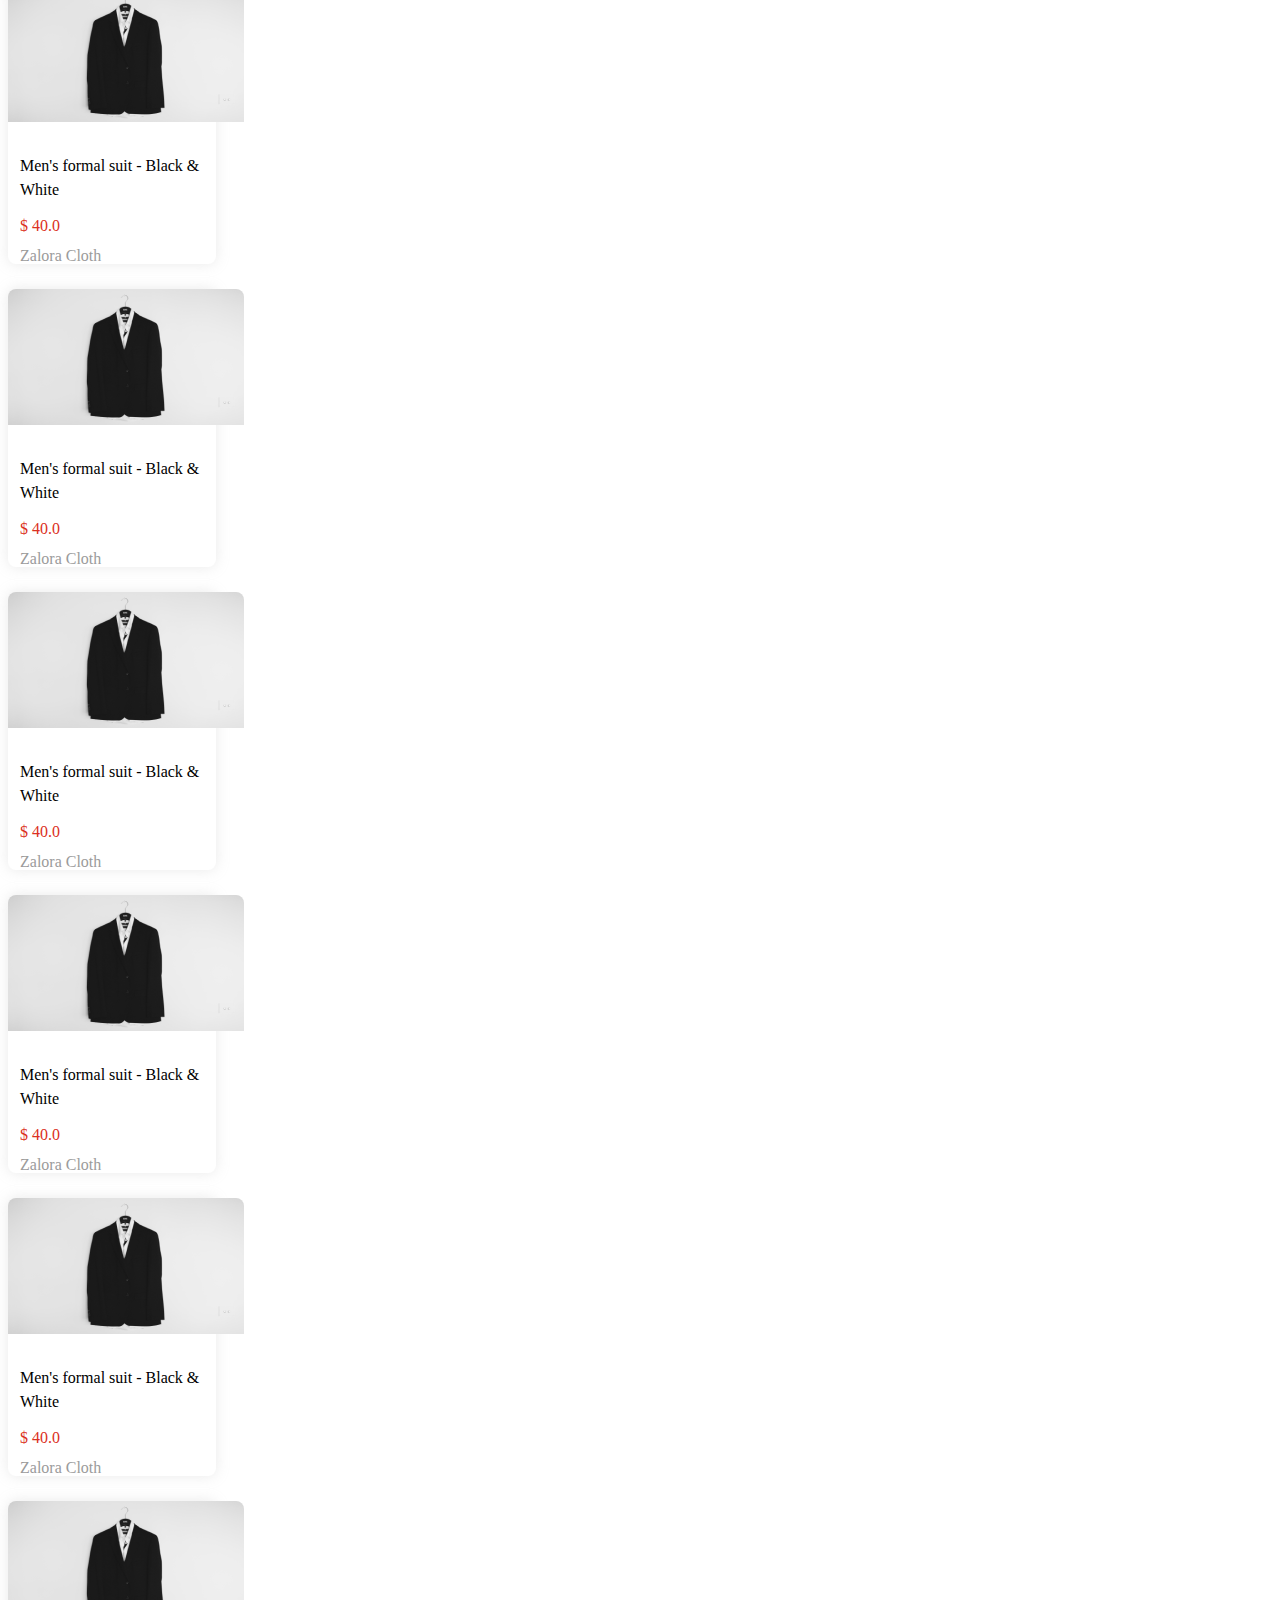
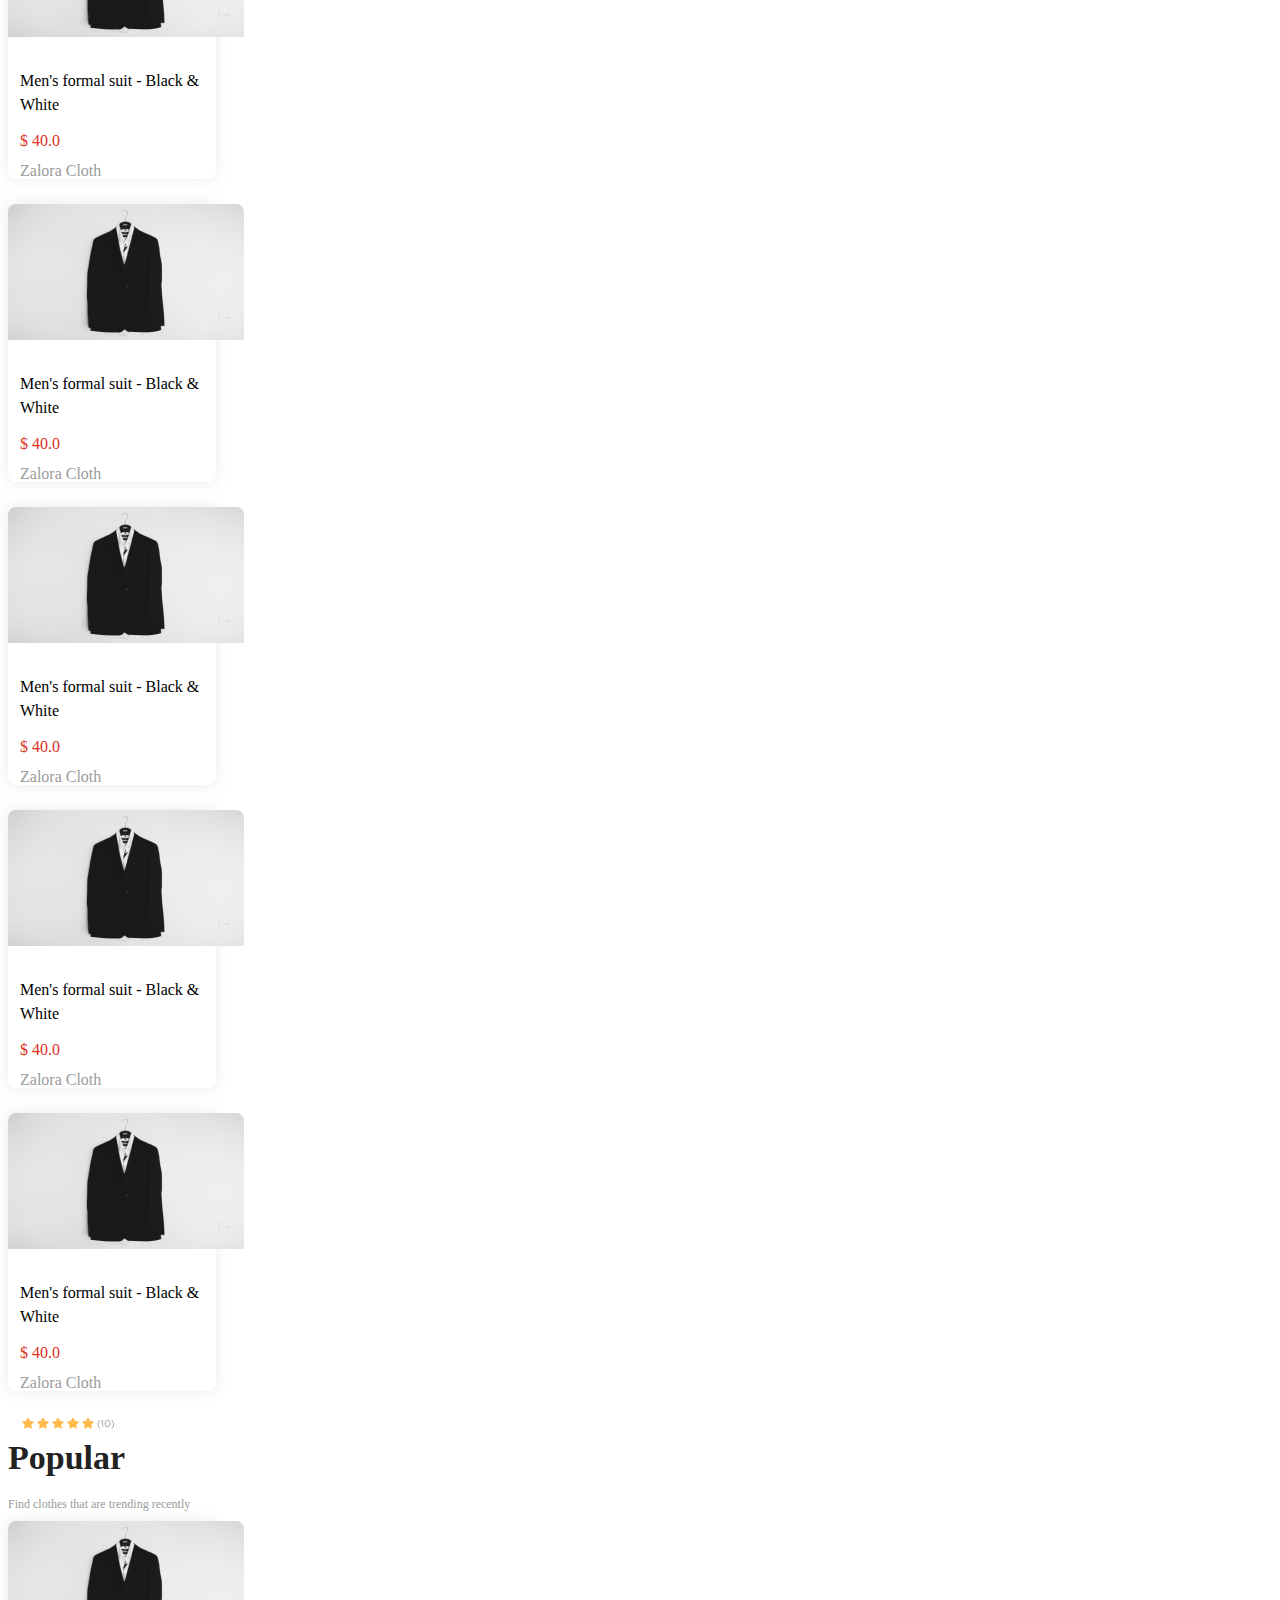
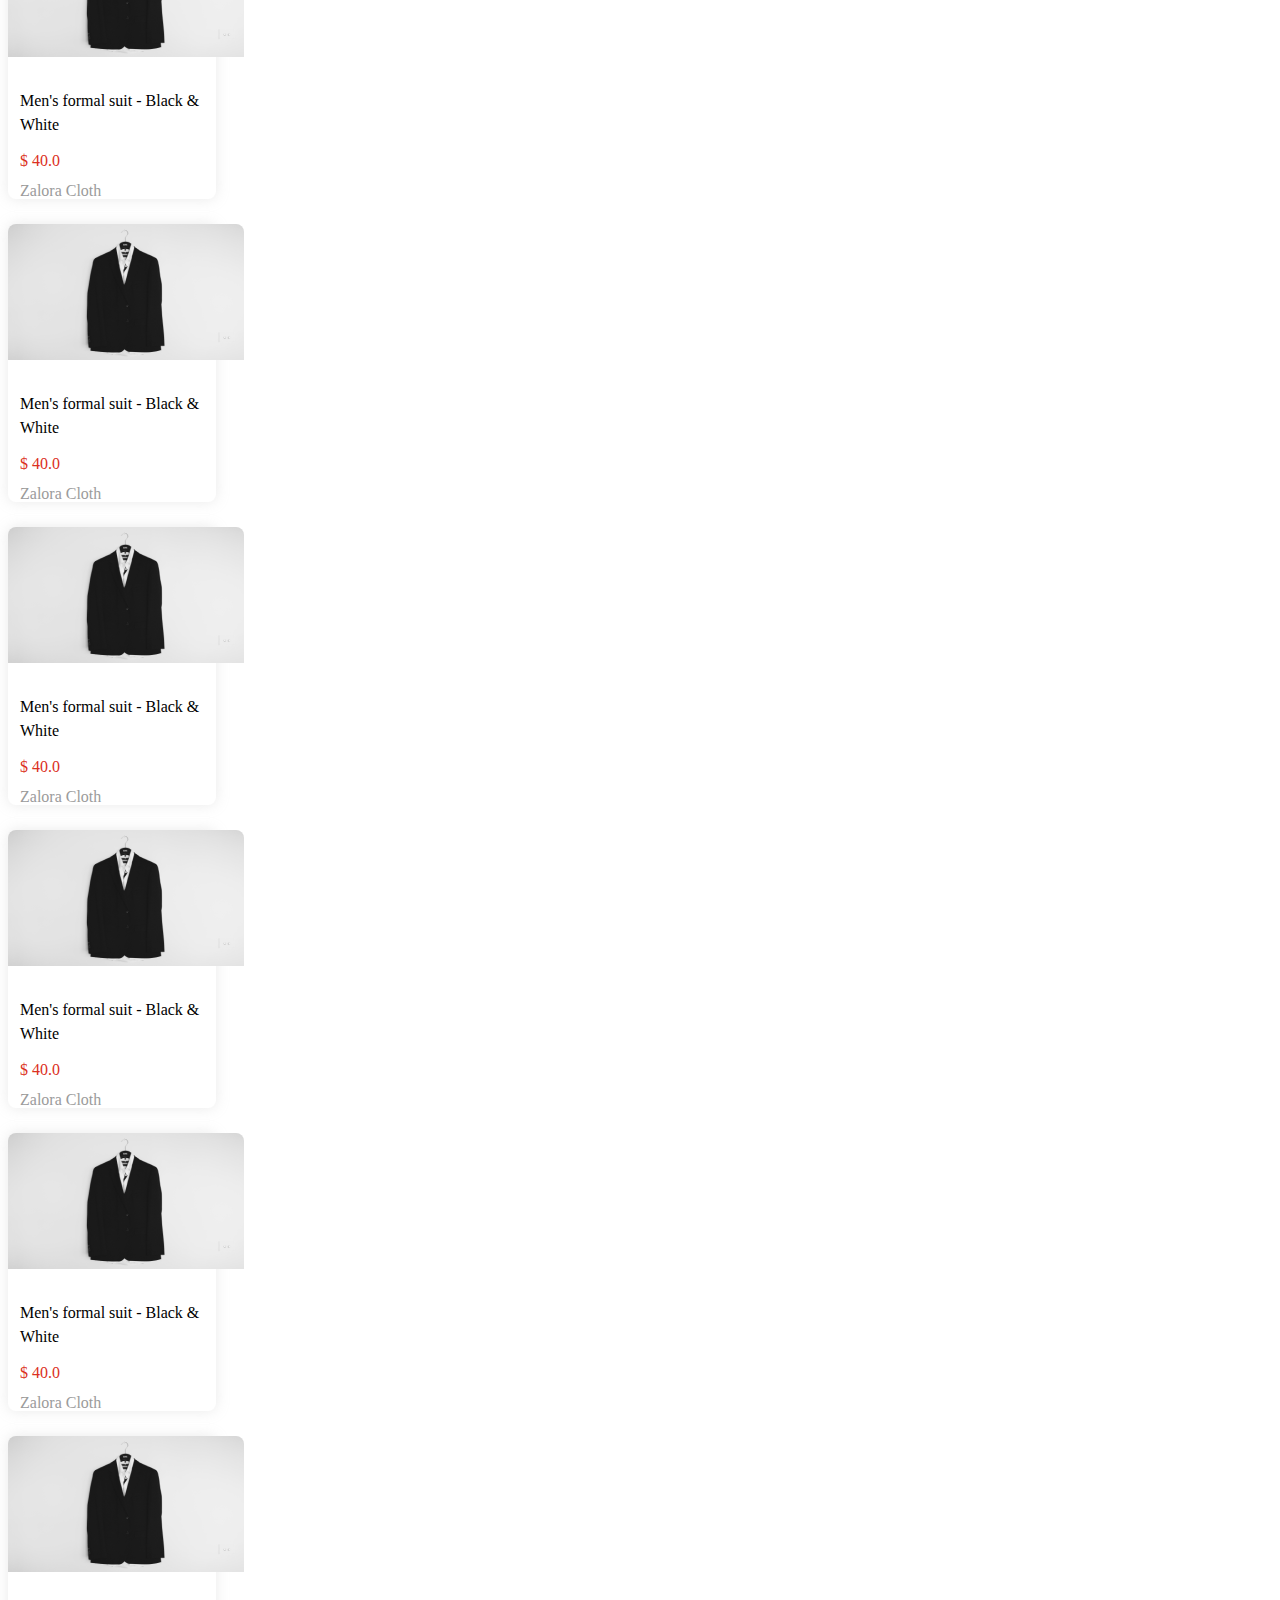
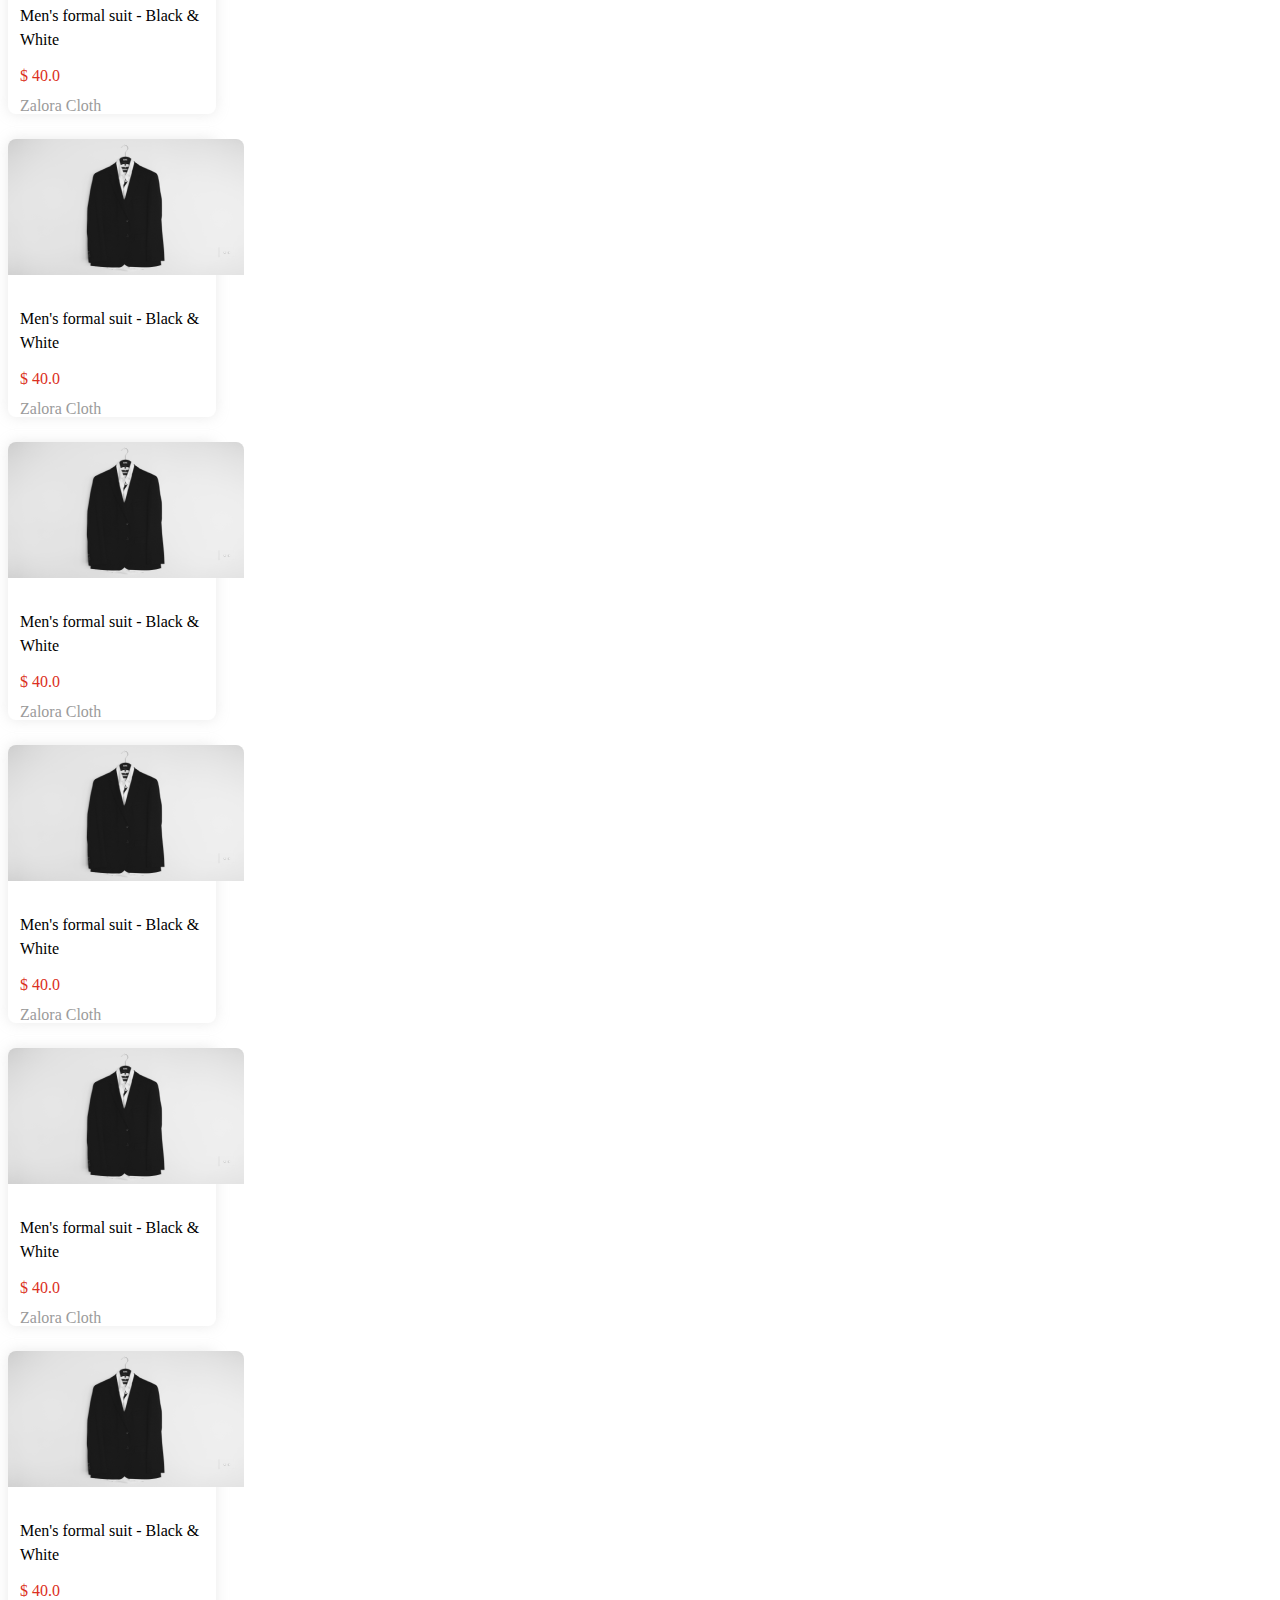
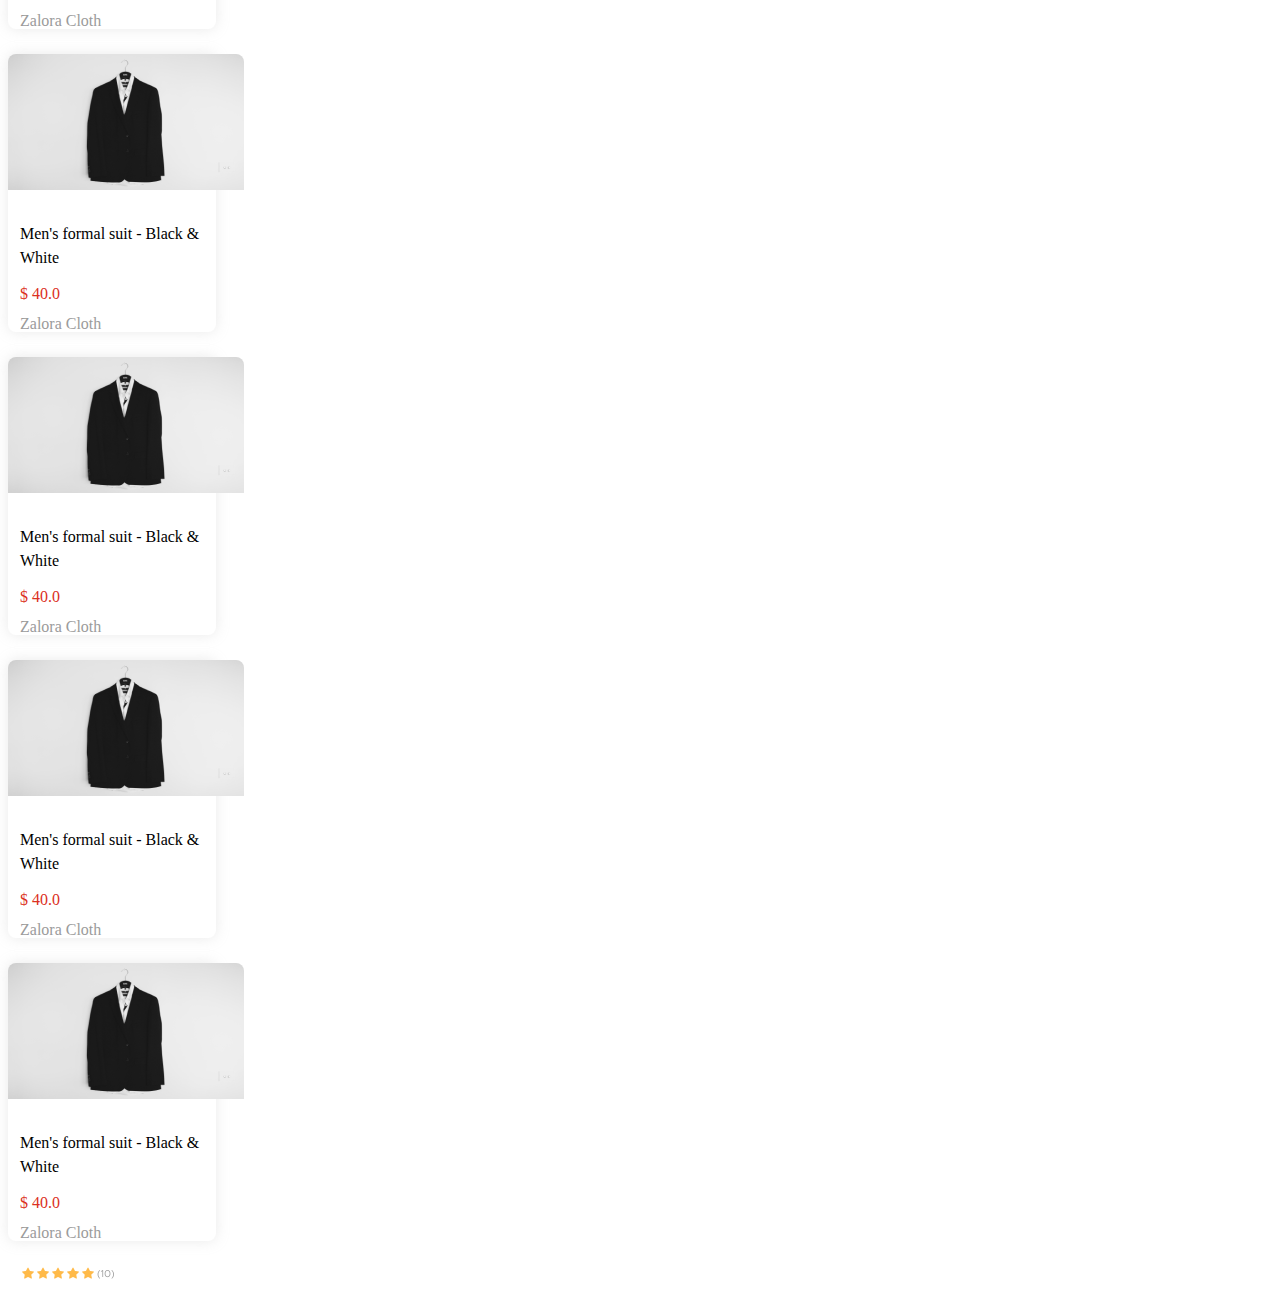
==== commit 78a4571c: "update home page" ====
--- a/pages/home.html
+++ b/pages/home.html
@@ -8,6 +8,7 @@
     <link rel="stylesheet" href="../assets/css/home.css">
     <link rel="stylesheet" media="screen" href="https://fontlibrary.org//face/metropolis" type="text/css"/>
     <link rel="stylesheet" href="https://cdn.jsdelivr.net/npm/bootstrap@4.6.2/dist/css/bootstrap.min.css" integrity="sha384-xOolHFLEh07PJGoPkLv1IbcEPTNtaed2xpHsD9ESMhqIYd0nLMwNLD69Npy4HI+N" crossorigin="anonymous">
+    <link rel="stylesheet" href="https://cdnjs.cloudflare.com/ajax/libs/font-awesome/4.7.0/css/font-awesome.min.css">
     <link rel="stylesheet" href="/assets/css/carousel.css">
 </head>
 <body>
@@ -115,143 +116,352 @@
                         <div class="card w-208 h-278">
                             <img src="../assets/img/formal-suit.png" class="card-img-top" alt="card 1">
                             <div class="card-body">
-                              <p class="card-text">Men's formal suit - Black & White</p>
-                            </div>
-                        </div>
-                    </div>
-                    <div class="col-lg-2 col-md-6 col-2 p-0">
-                        <div class="card w-208 h-278">
-                            <img src="../assets/img/formal-suit.png" class="card-img-top" alt="card 1">
-                            <div class="card-body">
-                              <p class="card-text">Men's formal suit - Black & White</p>
-                              <p class="card-text">$ 40.0</p>
-                            </div>
-                        </div>
-                    </div>
-                    <div class="col-lg-2 col-md-6 col-2 p-0">
-                        <div class="card w-208 h-278">
-                            <img src="../assets/img/formal-suit.png" class="card-img-top" alt="card 1">
-                            <div class="card-body">
-                              <p class="card-text">Men's formal suit - Black & White</p>
-                              <p class="card-text">$ 40.0</p>
-                            </div>
-                        </div>
-                    </div>
-                    <div class="col-lg-2 col-md-6 col-2 p-0">
-                        <div class="card w-208 h-278">
-                            <img src="../assets/img/formal-suit.png" class="card-img-top" alt="card 1">
-                            <div class="card-body">
-                              <p class="card-text">Men's formal suit - Black & White</p>
-                              <p class="card-text">$ 40.0</p>
-                            </div>
-                        </div>
-                    </div>
-                    <div class="col-lg-2 col-md-6 col-2 p-0">
-                        <div class="card w-208 h-278">
-                            <img src="../assets/img/formal-suit.png" class="card-img-top" alt="card 1">
-                            <div class="card-body">
-                              <p class="card-text">Men's formal suit - Black & White</p>
-                              <p class="card-text">$ 40.0</p>
-                            </div>
-                        </div>
-                    </div>
-                </div>
-                <div class="row">
-                    <div class="col-lg-2 col-md-6 col-2 p-0">
-                        <div class="card w-208 h-278">
-                            <img src="../assets/img/formal-suit.png" class="card-img-top" alt="card 1">
-                            <div class="card-body">
-                              <p class="card-text">Men's formal suit - Black & White</p>
-                              <p class="card-text">$ 40.0</p>
-                            </div>
-                        </div>
-                    </div>
-                    <div class="col-lg-2 col-md-6 col-2 p-0">
-                        <div class="card w-208 h-278">
-                            <img src="../assets/img/formal-suit.png" class="card-img-top" alt="card 1">
-                            <div class="card-body">
-                              <p class="card-text">Men's formal suit - Black & White</p>
-                              <p class="card-text">$ 40.0</p>
-                            </div>
-                        </div>
-                    </div>
-                    <div class="col-lg-2 col-md-6 col-2 p-0">
-                        <div class="card w-208 h-278">
-                            <img src="../assets/img/formal-suit.png" class="card-img-top" alt="card 1">
-                            <div class="card-body">
-                              <p class="card-text">Men's formal suit - Black & White</p>
-                              <p class="card-text">$ 40.0</p>
-                            </div>
-                        </div>
-                    </div>
-                    <div class="col-lg-2 col-md-6 col-2 p-0">
-                        <div class="card">
-                            <img src="../assets/img/formal-suit.png" class="card-img-top" alt="card 1">
-                            <div class="card-body">
-                              <p class="card-text">Men's formal suit - Black & White</p>
-                              <p class="card-text">$ 40.0</p>
-                            </div>
-                        </div>
-                    </div>
-                    <div class="col-lg-2 col-md-6 col-2 p-0">
-                        <div class="card w-208 h-278">
-                            <img src="../assets/img/formal-suit.png" class="card-img-top" alt="card 1">
-                            <div class="card-body">
-                              <p class="card-text">Men's formal suit - Black & White</p>
-                              <p class="card-text">$ 40.0</p>
-                            </div>
-                        </div>
-                    </div>
-                </div>
-                <div class="row">
-                    <div class="col-lg-2 col-md-6 col-2 p-0">
-                        <div class="card">
-                            <img src="../assets/img/formal-suit.png" class="card-img-top" alt="card 1">
-                            <div class="card-body">
-                              <p class="card-text">Men's formal suit - Black & White</p>
-                              <p class="card-text">$ 40.0</p>
-                            </div>
-                        </div>
-                    </div>
-                    <div class="col-lg-2 col-md-6 col-2 p-0">
-                        <div class="card">
-                            <img src="../assets/img/formal-suit.png" class="card-img-top" alt="card 1">
-                            <div class="card-body">
-                              <p class="card-text">Men's formal suit - Black & White</p>
-                              <p class="card-text">$ 40.0</p>
-                            </div>
-                        </div>
-                    </div>
-                    <div class="col-lg-2 col-md-6 col-2 p-0">
-                        <div class="card">
-                            <img src="../assets/img/formal-suit.png" class="card-img-top" alt="card 1">
-                            <div class="card-body">
-                              <p class="card-text">Men's formal suit - Black & White</p>
-                              <p class="card-text">$ 40.0</p>
-                            </div>
-                        </div>
-                    </div>
-                    <div class="col-lg-2 col-md-6 col-2 p-0">
-                        <div class="card">
-                            <img src="../assets/img/formal-suit.png" class="card-img-top" alt="card 1">
-                            <div class="card-body">
-                              <p class="card-text">Men's formal suit - Black & White</p>
-                              <p class="card-text">$ 40.0</p>
-                            </div>
-                        </div>
-                    </div>
-                    <div class="col-lg-2 col-md-6 col-2 p-0">
-                        <div class="card">
-                            <img src="../assets/img/formal-suit.png" class="card-img-top" alt="card 1">
-                            <div class="card-body">
-                              <p class="card-text">Men's formal suit - Black & White</p>
-                              <p class="card-text">$ 40.0</p>
+                                <p class="card-text">Men's formal suit - Black & White</p>
+                                <p class="card-text">$ 40.0</p>
+                                <p class="card-text m-0">Zalora Cloth</p>
+                                <img class="stars" src="../assets/img/rating-5-stars.png">
+                            </div>
+                        </div>
+                    </div>
+                    <div class="col-lg-2 col-md-6 col-2 p-0">
+                        <div class="card w-208 h-278">
+                            <img src="../assets/img/formal-suit.png" class="card-img-top" alt="card 1">
+                            <div class="card-body">
+                                <p class="card-text">Men's formal suit - Black & White</p>
+                                <p class="card-text">$ 40.0</p>
+                                <p class="card-text m-0">Zalora Cloth</p>
+                                <img class="stars" src="../assets/img/rating-5-stars.png">
+                            </div>
+                        </div>
+                    </div>
+                    <div class="col-lg-2 col-md-6 col-2 p-0">
+                        <div class="card w-208 h-278">
+                            <img src="../assets/img/formal-suit.png" class="card-img-top" alt="card 1">
+                            <div class="card-body">
+                                <p class="card-text">Men's formal suit - Black & White</p>
+                                <p class="card-text">$ 40.0</p>
+                                <p class="card-text m-0">Zalora Cloth</p>
+                                <img class="stars" src="../assets/img/rating-5-stars.png">
+                            </div>
+                        </div>
+                    </div>
+                    <div class="col-lg-2 col-md-6 col-2 p-0">
+                        <div class="card w-208 h-278">
+                            <img src="../assets/img/formal-suit.png" class="card-img-top" alt="card 1">
+                            <div class="card-body">
+                                <p class="card-text">Men's formal suit - Black & White</p>
+                                <p class="card-text">$ 40.0</p>
+                                <p class="card-text m-0">Zalora Cloth</p>
+                                <img class="stars" src="../assets/img/rating-5-stars.png">
+                            </div>
+                        </div>
+                    </div>
+                    <div class="col-lg-2 col-md-6 col-2 p-0">
+                        <div class="card w-208 h-278">
+                            <img src="../assets/img/formal-suit.png" class="card-img-top" alt="card 1">
+                            <div class="card-body">
+                                <p class="card-text">Men's formal suit - Black & White</p>
+                                <p class="card-text">$ 40.0</p>
+                                <p class="card-text m-0">Zalora Cloth</p>
+                                <img class="stars" src="../assets/img/rating-5-stars.png">
+                            </div>
+                        </div>
+                    </div>
+                </div>
+                <div class="row">
+                    <div class="col-lg-2 col-md-6 col-2 p-0">
+                        <div class="card w-208 h-278">
+                            <img src="../assets/img/formal-suit.png" class="card-img-top" alt="card 1">
+                            <div class="card-body">
+                                <p class="card-text">Men's formal suit - Black & White</p>
+                                <p class="card-text">$ 40.0</p>
+                                <p class="card-text m-0">Zalora Cloth</p>
+                                <img class="stars" src="../assets/img/rating-5-stars.png">
+                            </div>
+                        </div>
+                    </div>
+                    <div class="col-lg-2 col-md-6 col-2 p-0">
+                        <div class="card w-208 h-278">
+                            <img src="../assets/img/formal-suit.png" class="card-img-top" alt="card 1">
+                            <div class="card-body">
+                                <p class="card-text">Men's formal suit - Black & White</p>
+                                <p class="card-text">$ 40.0</p>
+                                <p class="card-text m-0">Zalora Cloth</p>
+                                <img class="stars" src="../assets/img/rating-5-stars.png">
+                            </div>
+                        </div>
+                    </div>
+                    <div class="col-lg-2 col-md-6 col-2 p-0">
+                        <div class="card w-208 h-278">
+                            <img src="../assets/img/formal-suit.png" class="card-img-top" alt="card 1">
+                            <div class="card-body">
+                                <p class="card-text">Men's formal suit - Black & White</p>
+                                <p class="card-text">$ 40.0</p>
+                                <p class="card-text m-0">Zalora Cloth</p>
+                                <img class="stars" src="../assets/img/rating-5-stars.png">
+                            </div>
+                        </div>
+                    </div>
+                    <div class="col-lg-2 col-md-6 col-2 p-0">
+                        <div class="card">
+                            <img src="../assets/img/formal-suit.png" class="card-img-top" alt="card 1">
+                            <div class="card-body">
+                                <p class="card-text">Men's formal suit - Black & White</p>
+                                <p class="card-text">$ 40.0</p>
+                                <p class="card-text m-0">Zalora Cloth</p>
+                                <img class="stars" src="../assets/img/rating-5-stars.png">
+                            </div>
+                        </div>
+                    </div>
+                    <div class="col-lg-2 col-md-6 col-2 p-0">
+                        <div class="card w-208 h-278">
+                            <img src="../assets/img/formal-suit.png" class="card-img-top" alt="card 1">
+                            <div class="card-body">
+                                <p class="card-text">Men's formal suit - Black & White</p>
+                                <p class="card-text">$ 40.0</p>
+                                <p class="card-text m-0">Zalora Cloth</p>
+                                <img class="stars" src="../assets/img/rating-5-stars.png">
+                            </div>
+                        </div>
+                    </div>
+                </div>
+                <div class="row">
+                    <div class="col-lg-2 col-md-6 col-2 p-0">
+                        <div class="card">
+                            <img src="../assets/img/formal-suit.png" class="card-img-top" alt="card 1">
+                            <div class="card-body">
+                                <p class="card-text">Men's formal suit - Black & White</p>
+                                <p class="card-text">$ 40.0</p>
+                                <p class="card-text m-0">Zalora Cloth</p>
+                                <img class="stars" src="../assets/img/rating-5-stars.png">
+                            </div>
+                        </div>
+                    </div>
+                    <div class="col-lg-2 col-md-6 col-2 p-0">
+                        <div class="card">
+                            <img src="../assets/img/formal-suit.png" class="card-img-top" alt="card 1">
+                            <div class="card-body">
+                                <p class="card-text">Men's formal suit - Black & White</p>
+                                <p class="card-text">$ 40.0</p>
+                                <p class="card-text m-0">Zalora Cloth</p>
+                                <img class="stars" src="../assets/img/rating-5-stars.png">
+                            </div>
+                        </div>
+                    </div>
+                    <div class="col-lg-2 col-md-6 col-2 p-0">
+                        <div class="card">
+                            <img src="../assets/img/formal-suit.png" class="card-img-top" alt="card 1">
+                            <div class="card-body">
+                                <p class="card-text">Men's formal suit - Black & White</p>
+                                <p class="card-text">$ 40.0</p>
+                                <p class="card-text m-0">Zalora Cloth</p>
+                                <img class="stars" src="../assets/img/rating-5-stars.png">
+                            </div>
+                        </div>
+                    </div>
+                    <div class="col-lg-2 col-md-6 col-2 p-0">
+                        <div class="card">
+                            <img src="../assets/img/formal-suit.png" class="card-img-top" alt="card 1">
+                            <div class="card-body">
+                                <p class="card-text">Men's formal suit - Black & White</p>
+                                <p class="card-text">$ 40.0</p>
+                                <p class="card-text m-0">Zalora Cloth</p>
+                                <img class="stars" src="../assets/img/rating-5-stars.png">
+                            </div>
+                        </div>
+                    </div>
+                    <div class="col-lg-2 col-md-6 col-2 p-0">
+                        <div class="card">
+                            <img src="../assets/img/formal-suit.png" class="card-img-top" alt="card 1">
+                            <div class="card-body">
+                                <p class="card-text">Men's formal suit - Black & White</p>
+                                <p class="card-text">$ 40.0</p>
+                                <p class="card-text m-0">Zalora Cloth</p>
+                                <img class="stars" src="../assets/img/rating-5-stars.png">
                             </div>
                         </div>
                     </div>
                 </div>
             </section>
-            <section></section>
+            <section class="popular">
+                <div class="row">
+                    <div class="col-lg-12 col-md-6 col-12 p-0 title">
+                        <h1>Popular</h1>
+                        <p>Find clothes that are trending recently</p>
+                    </div>
+                </div>
+                <div class="row">
+                    <div class="col-lg-2 col-md-6 col-2 p-0">
+                        <div class="card w-208 h-278">
+                            <img src="../assets/img/formal-suit.png" class="card-img-top" alt="card 1">
+                            <div class="card-body">
+                                <p class="card-text">Men's formal suit - Black & White</p>
+                                <p class="card-text">$ 40.0</p>
+                                <p class="card-text m-0">Zalora Cloth</p>
+                                <img class="stars" src="../assets/img/rating-5-stars.png">
+                            </div>
+                        </div>
+                    </div>
+                    <div class="col-lg-2 col-md-6 col-2 p-0">
+                        <div class="card w-208 h-278">
+                            <img src="../assets/img/formal-suit.png" class="card-img-top" alt="card 1">
+                            <div class="card-body">
+                                <p class="card-text">Men's formal suit - Black & White</p>
+                                <p class="card-text">$ 40.0</p>
+                                <p class="card-text m-0">Zalora Cloth</p>
+                                <img class="stars" src="../assets/img/rating-5-stars.png">
+                            </div>
+                        </div>
+                    </div>
+                    <div class="col-lg-2 col-md-6 col-2 p-0">
+                        <div class="card w-208 h-278">
+                            <img src="../assets/img/formal-suit.png" class="card-img-top" alt="card 1">
+                            <div class="card-body">
+                                <p class="card-text">Men's formal suit - Black & White</p>
+                                <p class="card-text">$ 40.0</p>
+                                <p class="card-text m-0">Zalora Cloth</p>
+                                <img class="stars" src="../assets/img/rating-5-stars.png">
+                            </div>
+                        </div>
+                    </div>
+                    <div class="col-lg-2 col-md-6 col-2 p-0">
+                        <div class="card w-208 h-278">
+                            <img src="../assets/img/formal-suit.png" class="card-img-top" alt="card 1">
+                            <div class="card-body">
+                                <p class="card-text">Men's formal suit - Black & White</p>
+                                <p class="card-text">$ 40.0</p>
+                                <p class="card-text m-0">Zalora Cloth</p>
+                                <img class="stars" src="../assets/img/rating-5-stars.png">
+                            </div>
+                        </div>
+                    </div>
+                    <div class="col-lg-2 col-md-6 col-2 p-0">
+                        <div class="card w-208 h-278">
+                            <img src="../assets/img/formal-suit.png" class="card-img-top" alt="card 1">
+                            <div class="card-body">
+                                <p class="card-text">Men's formal suit - Black & White</p>
+                                <p class="card-text">$ 40.0</p>
+                                <p class="card-text m-0">Zalora Cloth</p>
+                                <img class="stars" src="../assets/img/rating-5-stars.png">
+                            </div>
+                        </div>
+                    </div>
+                </div>
+                <div class="row">
+                    <div class="col-lg-2 col-md-6 col-2 p-0">
+                        <div class="card w-208 h-278">
+                            <img src="../assets/img/formal-suit.png" class="card-img-top" alt="card 1">
+                            <div class="card-body">
+                                <p class="card-text">Men's formal suit - Black & White</p>
+                                <p class="card-text">$ 40.0</p>
+                                <p class="card-text m-0">Zalora Cloth</p>
+                                <img class="stars" src="../assets/img/rating-5-stars.png">
+                            </div>
+                        </div>
+                    </div>
+                    <div class="col-lg-2 col-md-6 col-2 p-0">
+                        <div class="card w-208 h-278">
+                            <img src="../assets/img/formal-suit.png" class="card-img-top" alt="card 1">
+                            <div class="card-body">
+                                <p class="card-text">Men's formal suit - Black & White</p>
+                                <p class="card-text">$ 40.0</p>
+                                <p class="card-text m-0">Zalora Cloth</p>
+                                <img class="stars" src="../assets/img/rating-5-stars.png">
+                            </div>
+                        </div>
+                    </div>
+                    <div class="col-lg-2 col-md-6 col-2 p-0">
+                        <div class="card w-208 h-278">
+                            <img src="../assets/img/formal-suit.png" class="card-img-top" alt="card 1">
+                            <div class="card-body">
+                                <p class="card-text">Men's formal suit - Black & White</p>
+                                <p class="card-text">$ 40.0</p>
+                                <p class="card-text m-0">Zalora Cloth</p>
+                                <img class="stars" src="../assets/img/rating-5-stars.png">
+                            </div>
+                        </div>
+                    </div>
+                    <div class="col-lg-2 col-md-6 col-2 p-0">
+                        <div class="card">
+                            <img src="../assets/img/formal-suit.png" class="card-img-top" alt="card 1">
+                            <div class="card-body">
+                                <p class="card-text">Men's formal suit - Black & White</p>
+                                <p class="card-text">$ 40.0</p>
+                                <p class="card-text m-0">Zalora Cloth</p>
+                                <img class="stars" src="../assets/img/rating-5-stars.png">
+                            </div>
+                        </div>
+                    </div>
+                    <div class="col-lg-2 col-md-6 col-2 p-0">
+                        <div class="card w-208 h-278">
+                            <img src="../assets/img/formal-suit.png" class="card-img-top" alt="card 1">
+                            <div class="card-body">
+                                <p class="card-text">Men's formal suit - Black & White</p>
+                                <p class="card-text">$ 40.0</p>
+                                <p class="card-text m-0">Zalora Cloth</p>
+                                <img class="stars" src="../assets/img/rating-5-stars.png">
+                            </div>
+                        </div>
+                    </div>
+                </div>
+                <div class="row">
+                    <div class="col-lg-2 col-md-6 col-2 p-0">
+                        <div class="card">
+                            <img src="../assets/img/formal-suit.png" class="card-img-top" alt="card 1">
+                            <div class="card-body">
+                                <p class="card-text">Men's formal suit - Black & White</p>
+                                <p class="card-text">$ 40.0</p>
+                                <p class="card-text m-0">Zalora Cloth</p>
+                                <img class="stars" src="../assets/img/rating-5-stars.png">
+                            </div>
+                        </div>
+                    </div>
+                    <div class="col-lg-2 col-md-6 col-2 p-0">
+                        <div class="card">
+                            <img src="../assets/img/formal-suit.png" class="card-img-top" alt="card 1">
+                            <div class="card-body">
+                                <p class="card-text">Men's formal suit - Black & White</p>
+                                <p class="card-text">$ 40.0</p>
+                                <p class="card-text m-0">Zalora Cloth</p>
+                                <img class="stars" src="../assets/img/rating-5-stars.png">
+                            </div>
+                        </div>
+                    </div>
+                    <div class="col-lg-2 col-md-6 col-2 p-0">
+                        <div class="card">
+                            <img src="../assets/img/formal-suit.png" class="card-img-top" alt="card 1">
+                            <div class="card-body">
+                                <p class="card-text">Men's formal suit - Black & White</p>
+                                <p class="card-text">$ 40.0</p>
+                                <p class="card-text m-0">Zalora Cloth</p>
+                                <img class="stars" src="../assets/img/rating-5-stars.png">
+                            </div>
+                        </div>
+                    </div>
+                    <div class="col-lg-2 col-md-6 col-2 p-0">
+                        <div class="card">
+                            <img src="../assets/img/formal-suit.png" class="card-img-top" alt="card 1">
+                            <div class="card-body">
+                                <p class="card-text">Men's formal suit - Black & White</p>
+                                <p class="card-text">$ 40.0</p>
+                                <p class="card-text m-0">Zalora Cloth</p>
+                                <img class="stars" src="../assets/img/rating-5-stars.png">
+                            </div>
+                        </div>
+                    </div>
+                    <div class="col-lg-2 col-md-6 col-2 p-0">
+                        <div class="card">
+                            <img src="../assets/img/formal-suit.png" class="card-img-top" alt="card 1">
+                            <div class="card-body">
+                                <p class="card-text">Men's formal suit - Black & White</p>
+                                <p class="card-text">$ 40.0</p>
+                                <p class="card-text m-0">Zalora Cloth</p>
+                                <img class="stars" src="../assets/img/rating-5-stars.png">
+                            </div>
+                        </div>
+                    </div>
+                </div>
+            </section>
         </main>
     </div>
     <script src="../assets/scripts/carousel.js"></script>
--- a/assets/css/home.css
+++ b/assets/css/home.css
@@ -138,7 +138,9 @@
     transform: scaleX(-1);    
 }
 
-.category, .new{
+.category, 
+.new, 
+.popular{
     margin-top: 50px;
 }
 
@@ -151,7 +153,9 @@
     height: 220px;
 }
 
-.category  h1, .new h1{
+.category  h1, 
+.new h1, 
+.popular h1{
     font-style: normal;
     font-weight: 700;
     font-size: 34px;
@@ -159,7 +163,9 @@
     color: #222222;
 }
 
-.category p, .new p{
+.category p, 
+.new p, 
+.popular p{
     font-style: normal;
     font-weight: 400;
     font-size: 12px;
@@ -167,19 +173,23 @@
     color: #9B9B9B;
 }
 
-.new .row{
+.new .row,
+.popular .row{
     flex-wrap: nowrap;
 }
 
-.new .row .title{
+.new .row .title,
+.popular .row .title{
     height: 55px;
 }
 
-.new .row .col-lg-2{
+.new .row .col-lg-2,
+.popular .row .col-lg-2{
     margin-right: 43px;
 }
 
-.new .card{
+.new .card,
+.popular .card{
     margin-top: 25px;
     width: 208px;
     height: 278px;
@@ -189,22 +199,42 @@
     border-radius: 8px;
 }
 
-.new .card-text{
+.new .card-body,
+.popular .card-body{
+    padding: 12px;
+}
+
+.new .card-text,
+.popular .card-text{
     font-style: normal;
     font-weight: 500;
     font-size: 16px;
 }
 
-.new .card-text:nth-child(1){
+.new .card-text:nth-child(1),
+.popular .card-text:nth-child(1){
+    margin-bottom: 6px;
     color: #000000;
     line-height: 24px;
 }
 
-.new .card-text:nth-child(2){
+.new .card-text:nth-child(2),
+.popular .card-text:nth-child(2){
     color: #DB3022;
     line-height: 16px;
-}
-
-.new .card img{
+    margin-bottom: 6px;
+}
+
+.new .card img,
+.popular .card img{
     border-radius: 8px 8px 0px 0px;
+}
+
+.new .card .stars,
+.popular .card .stars{
+    margin-top: 11px;
+    width: 95px;
+    height: 14px;
+    left: 162px;
+    top: 1382px;
 }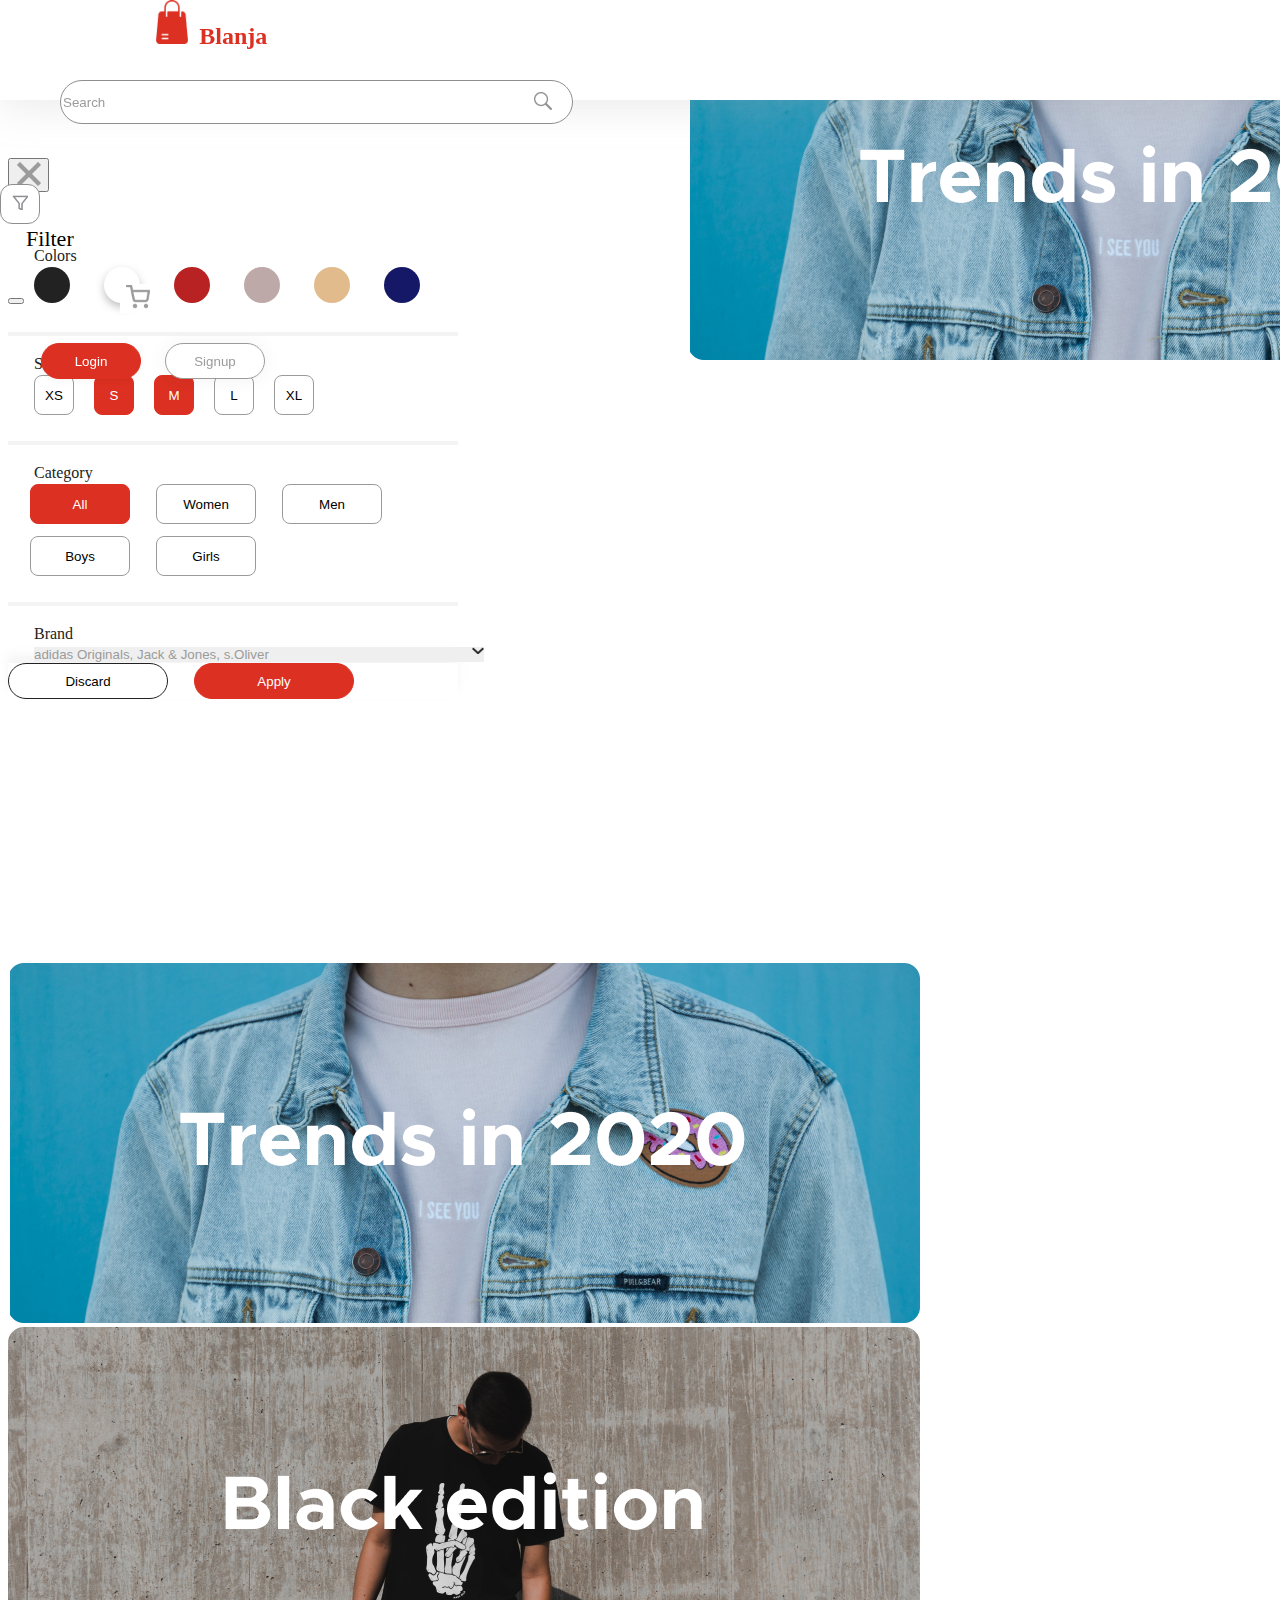
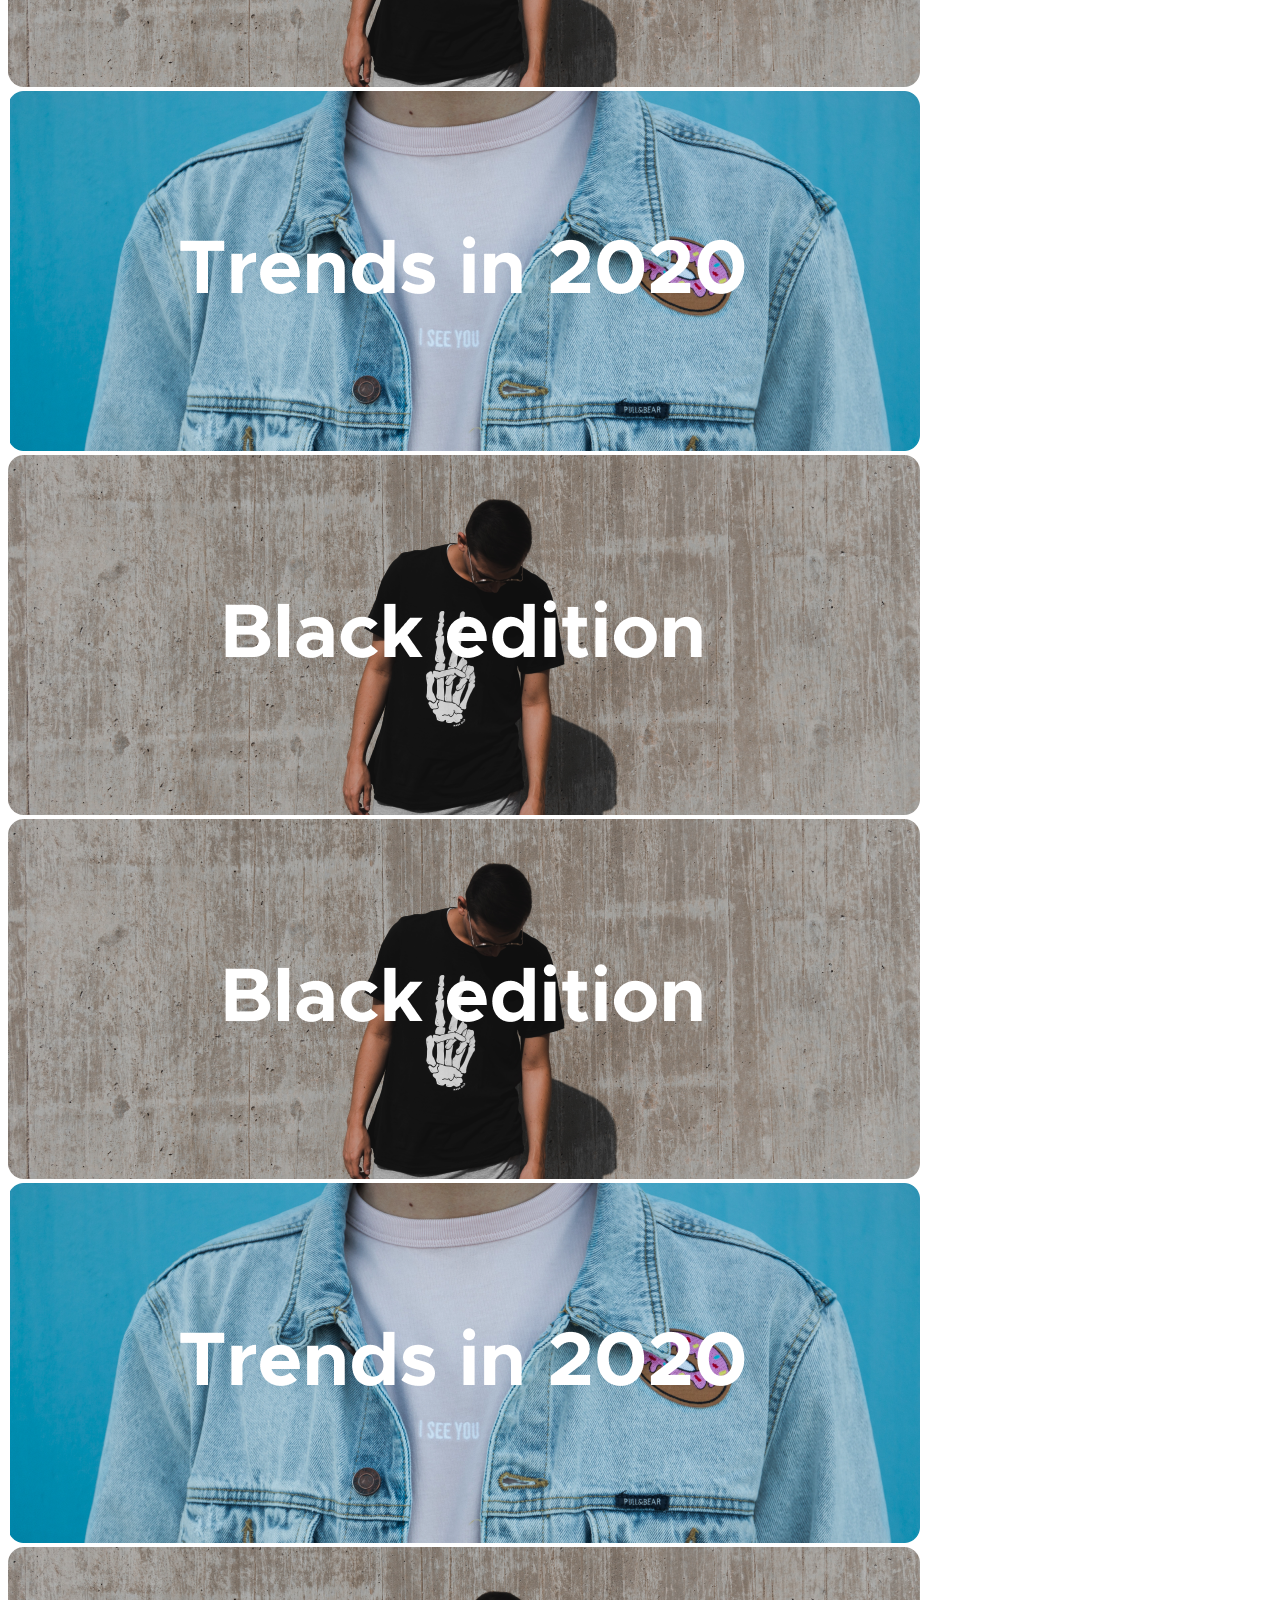
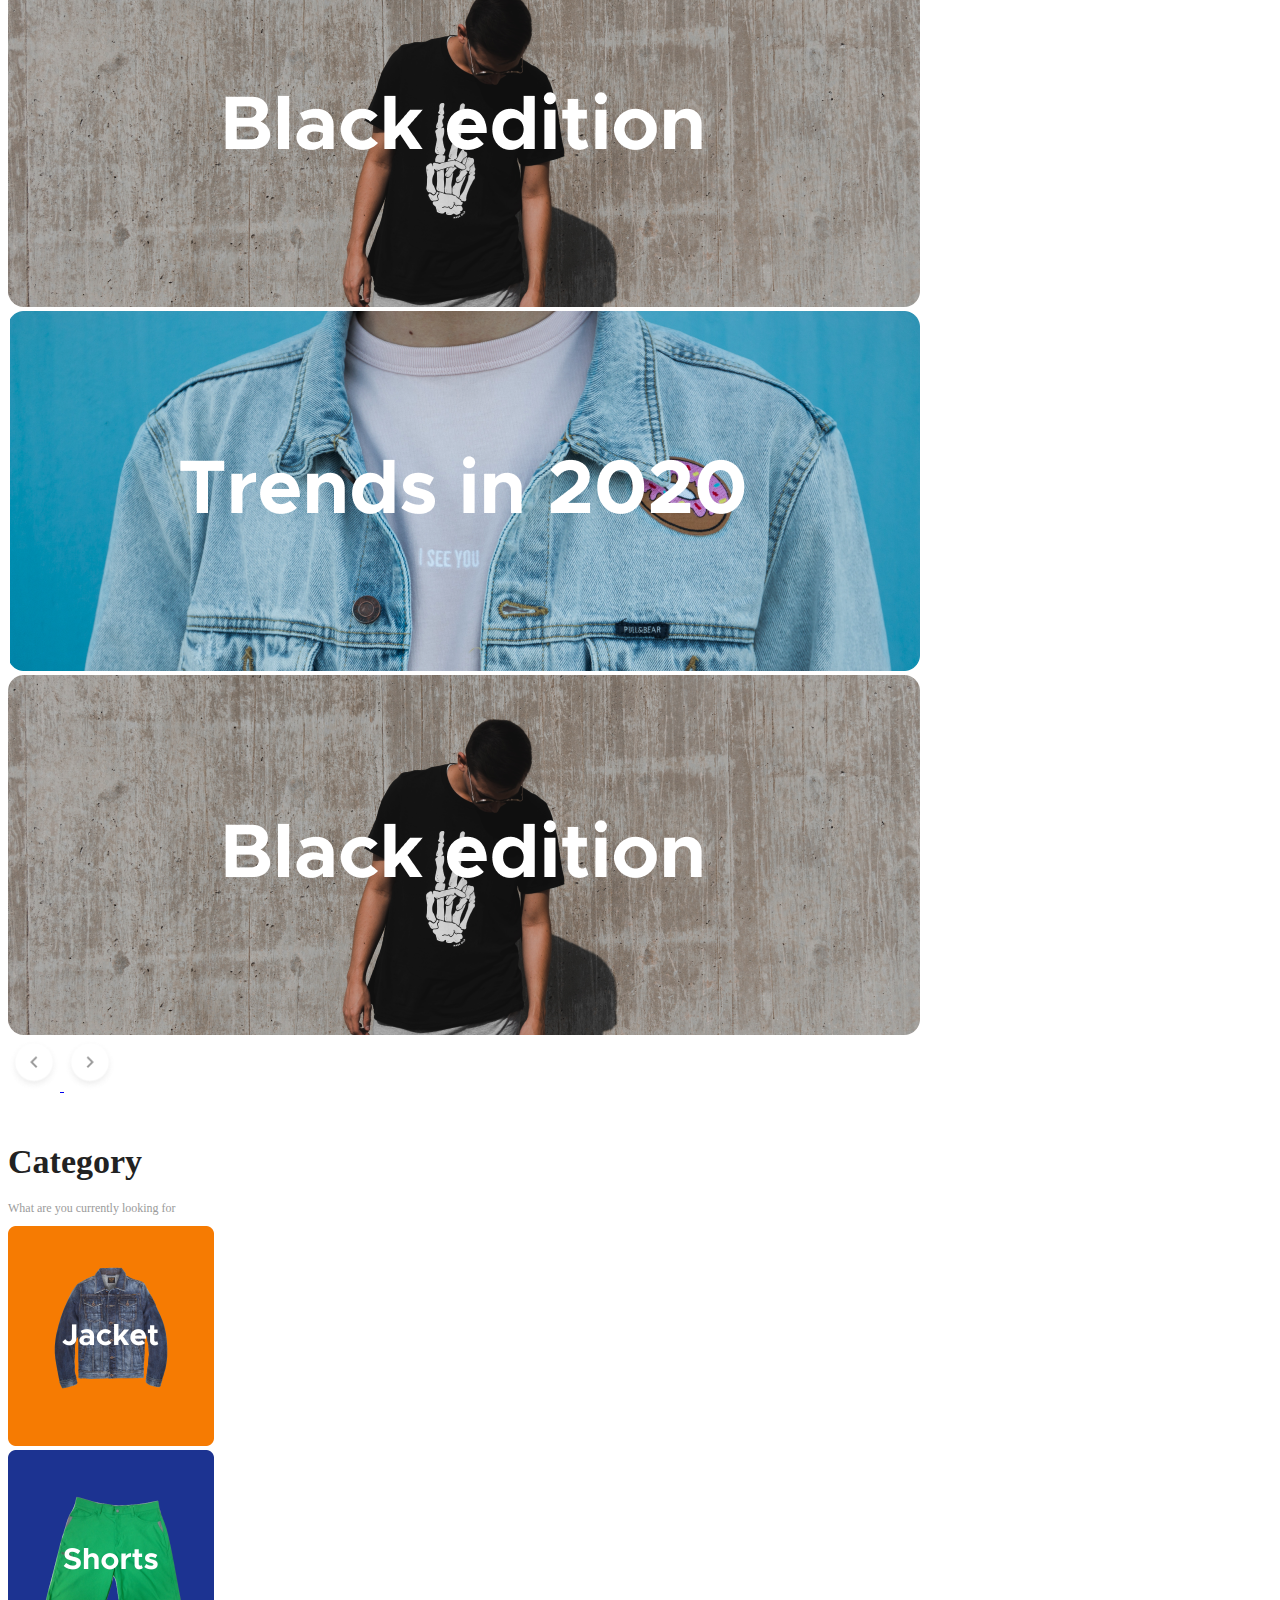
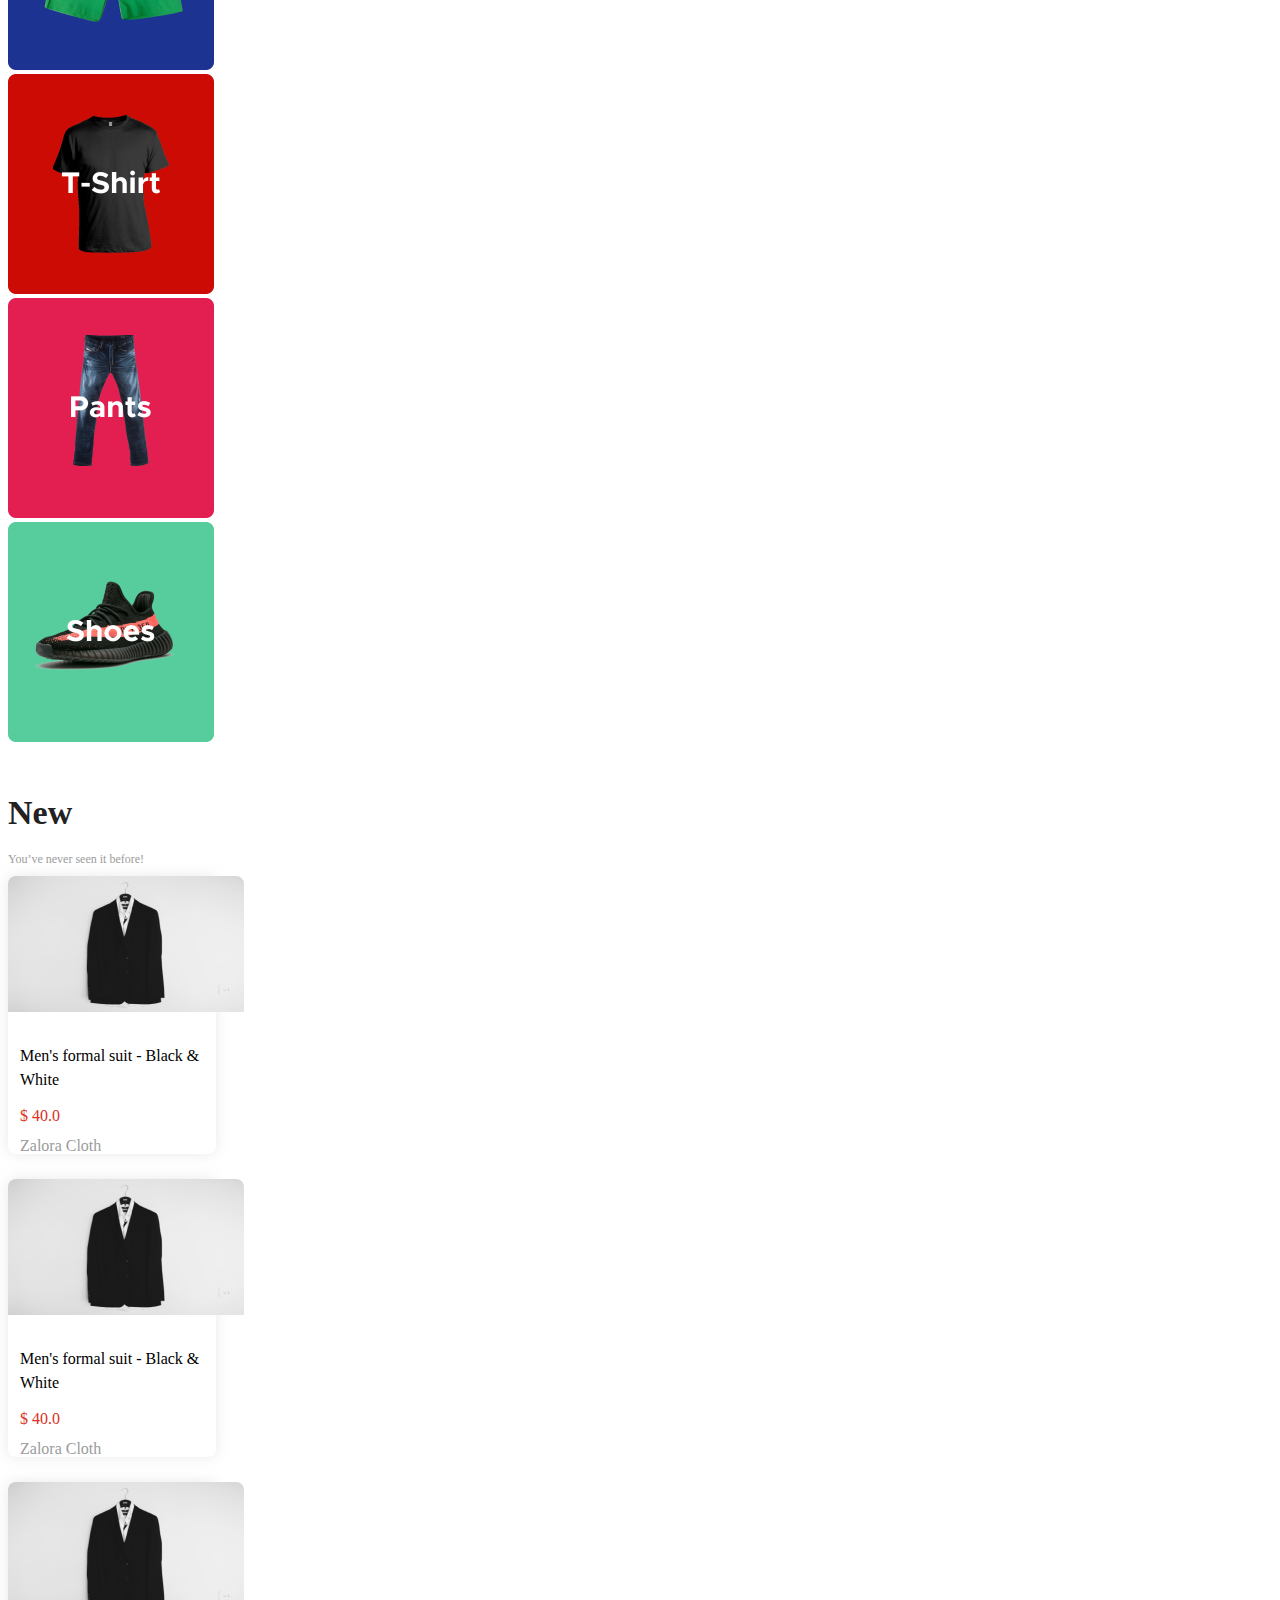
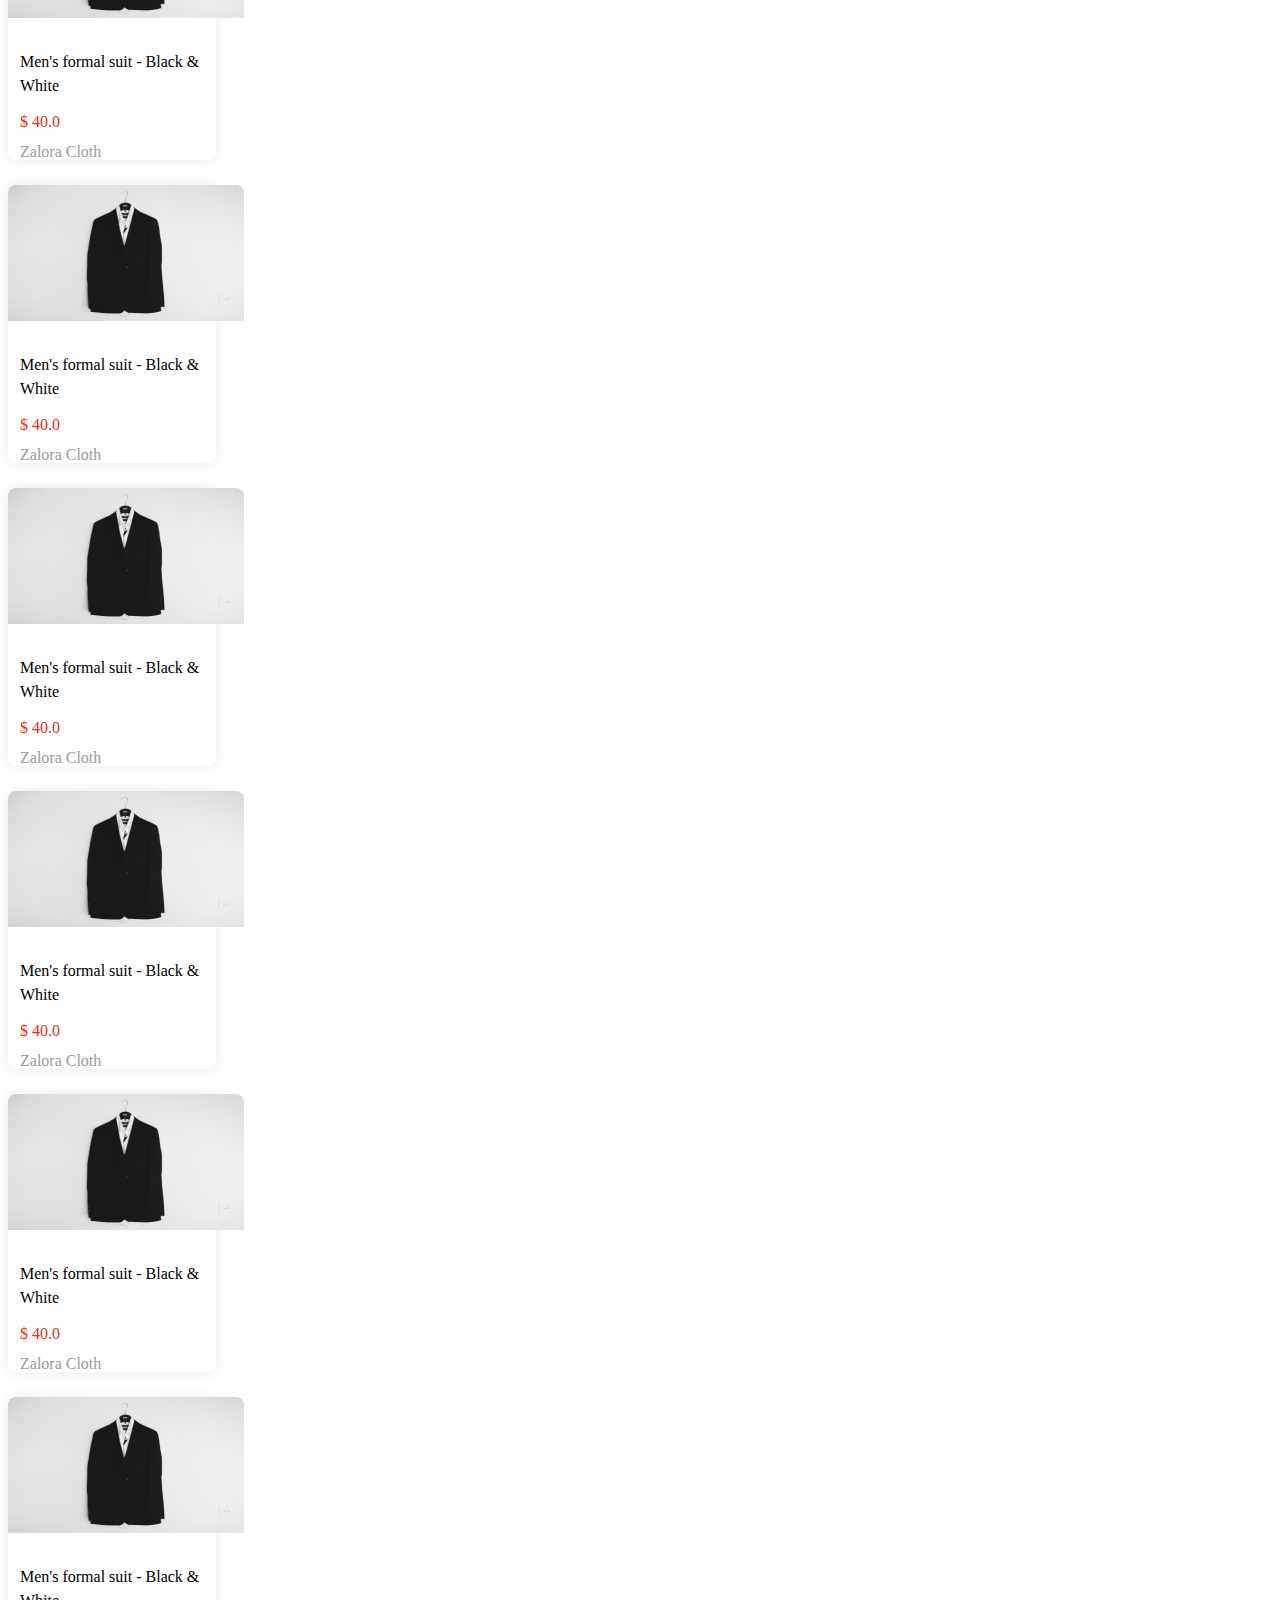
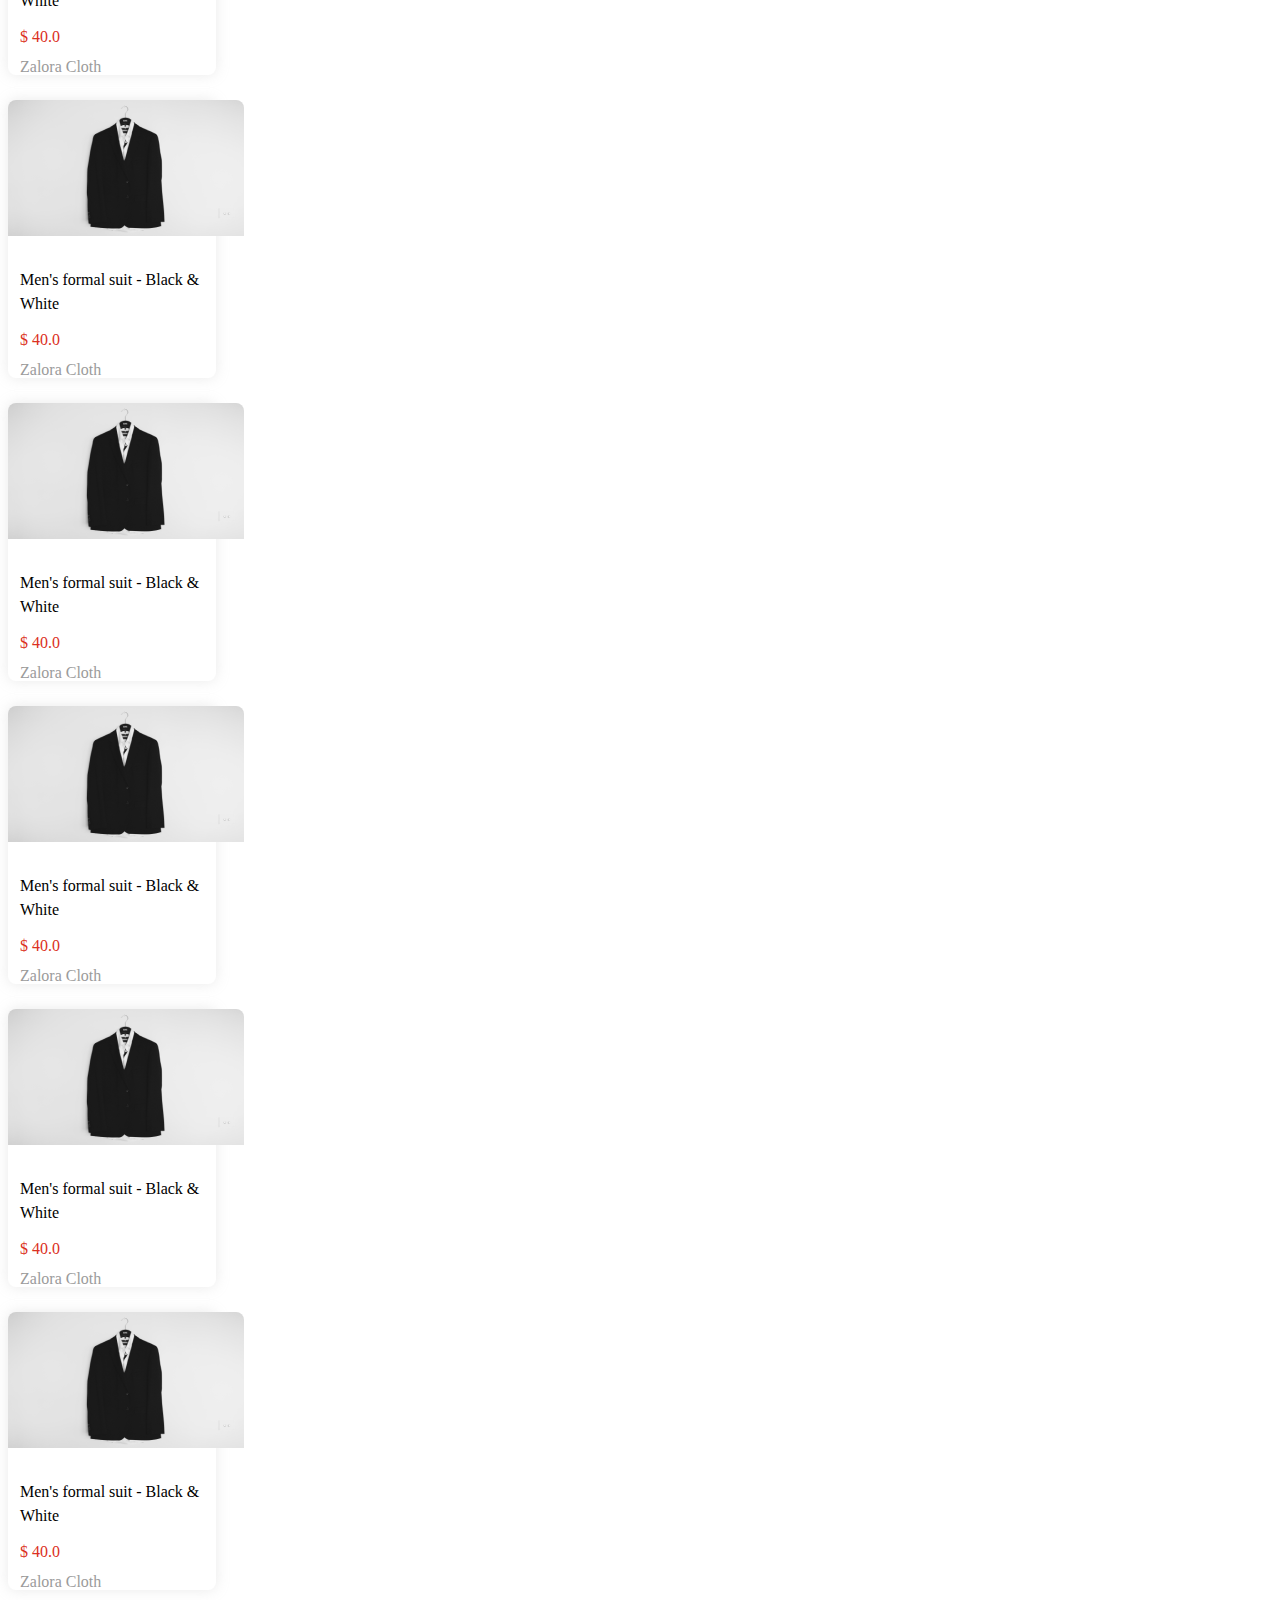
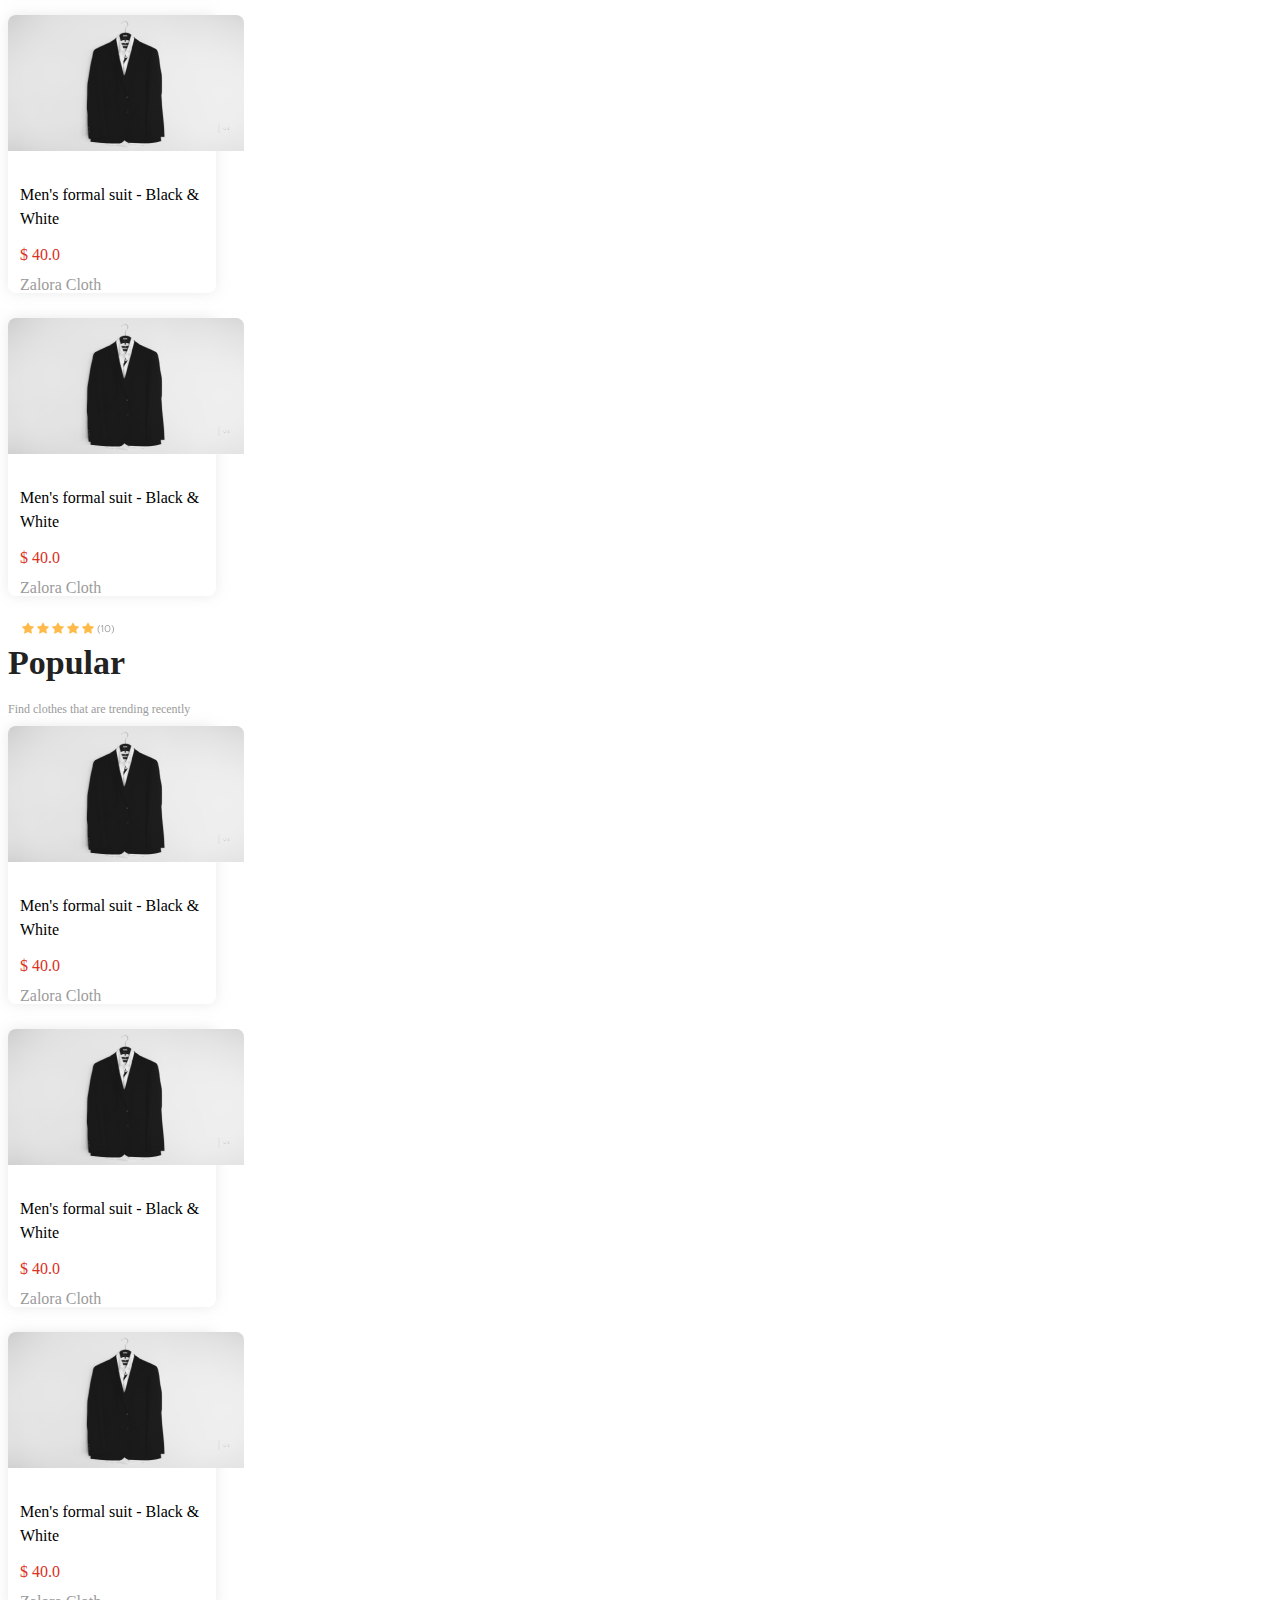
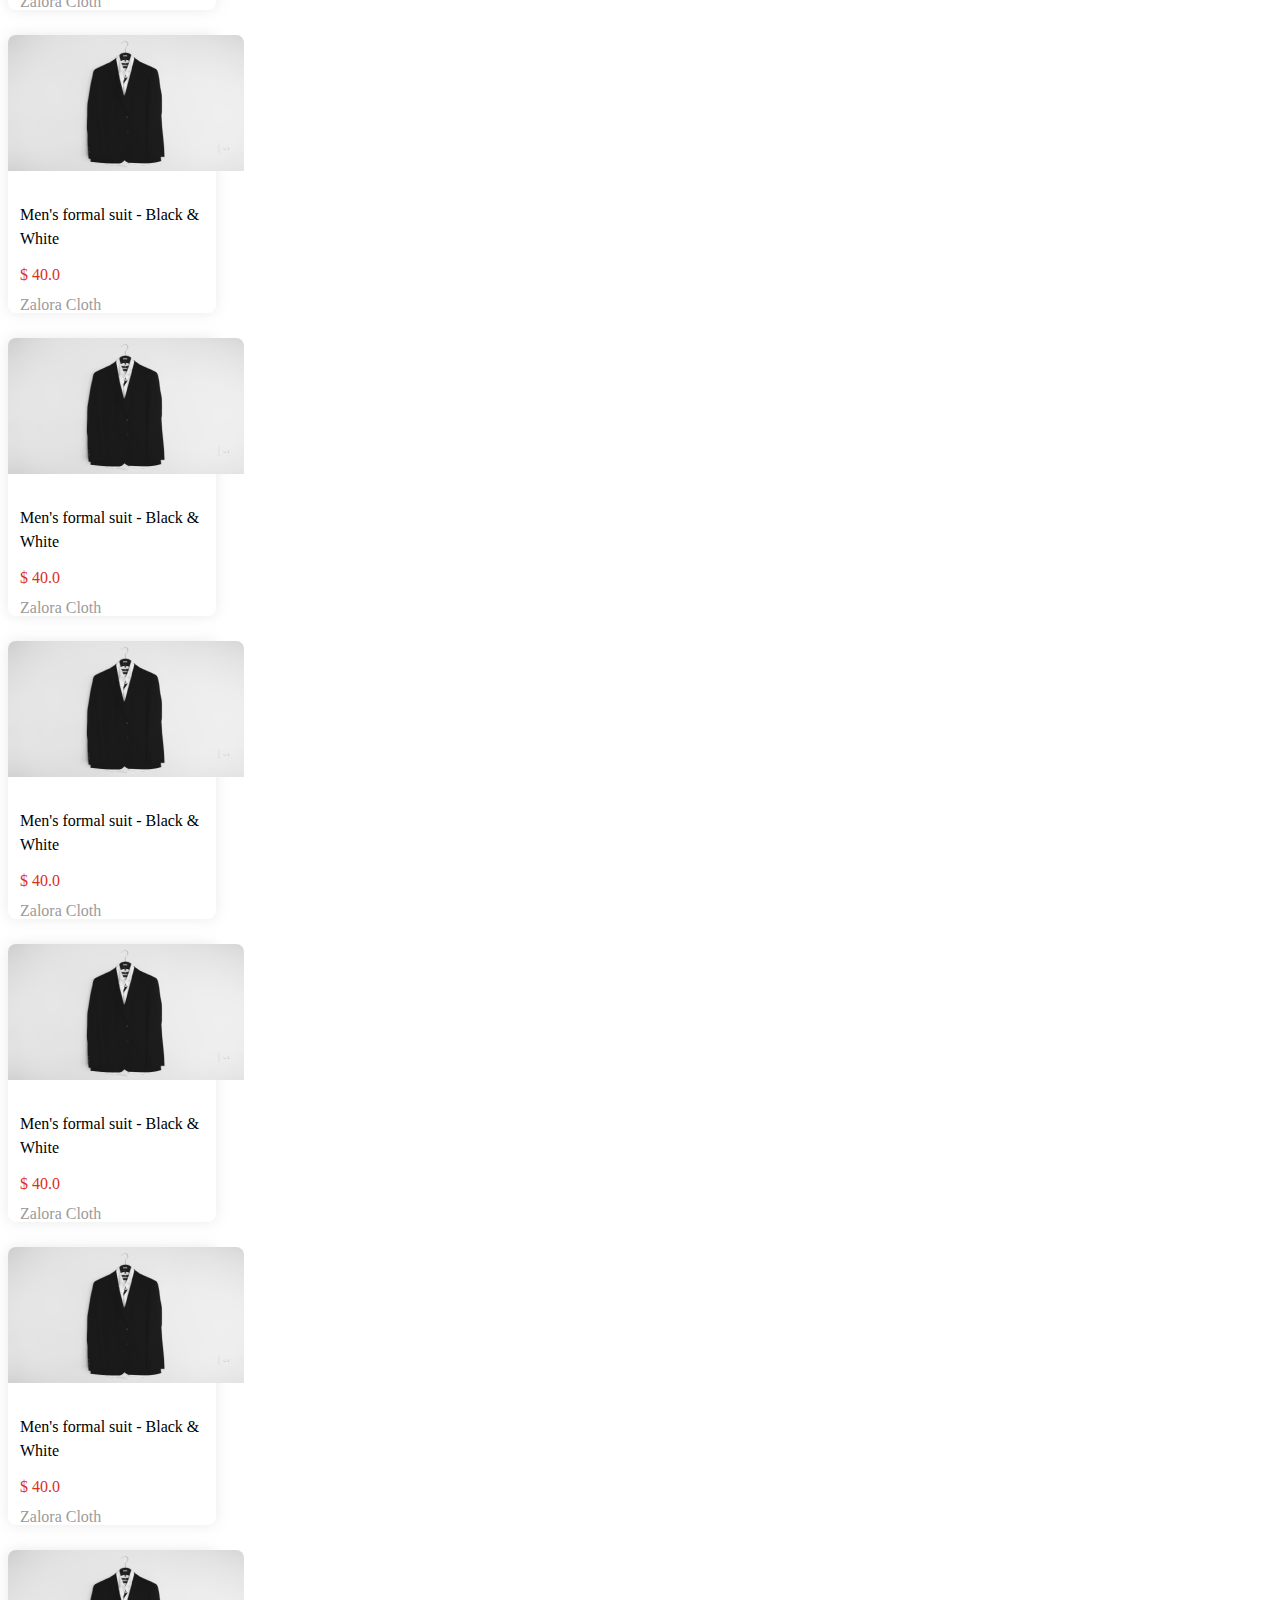
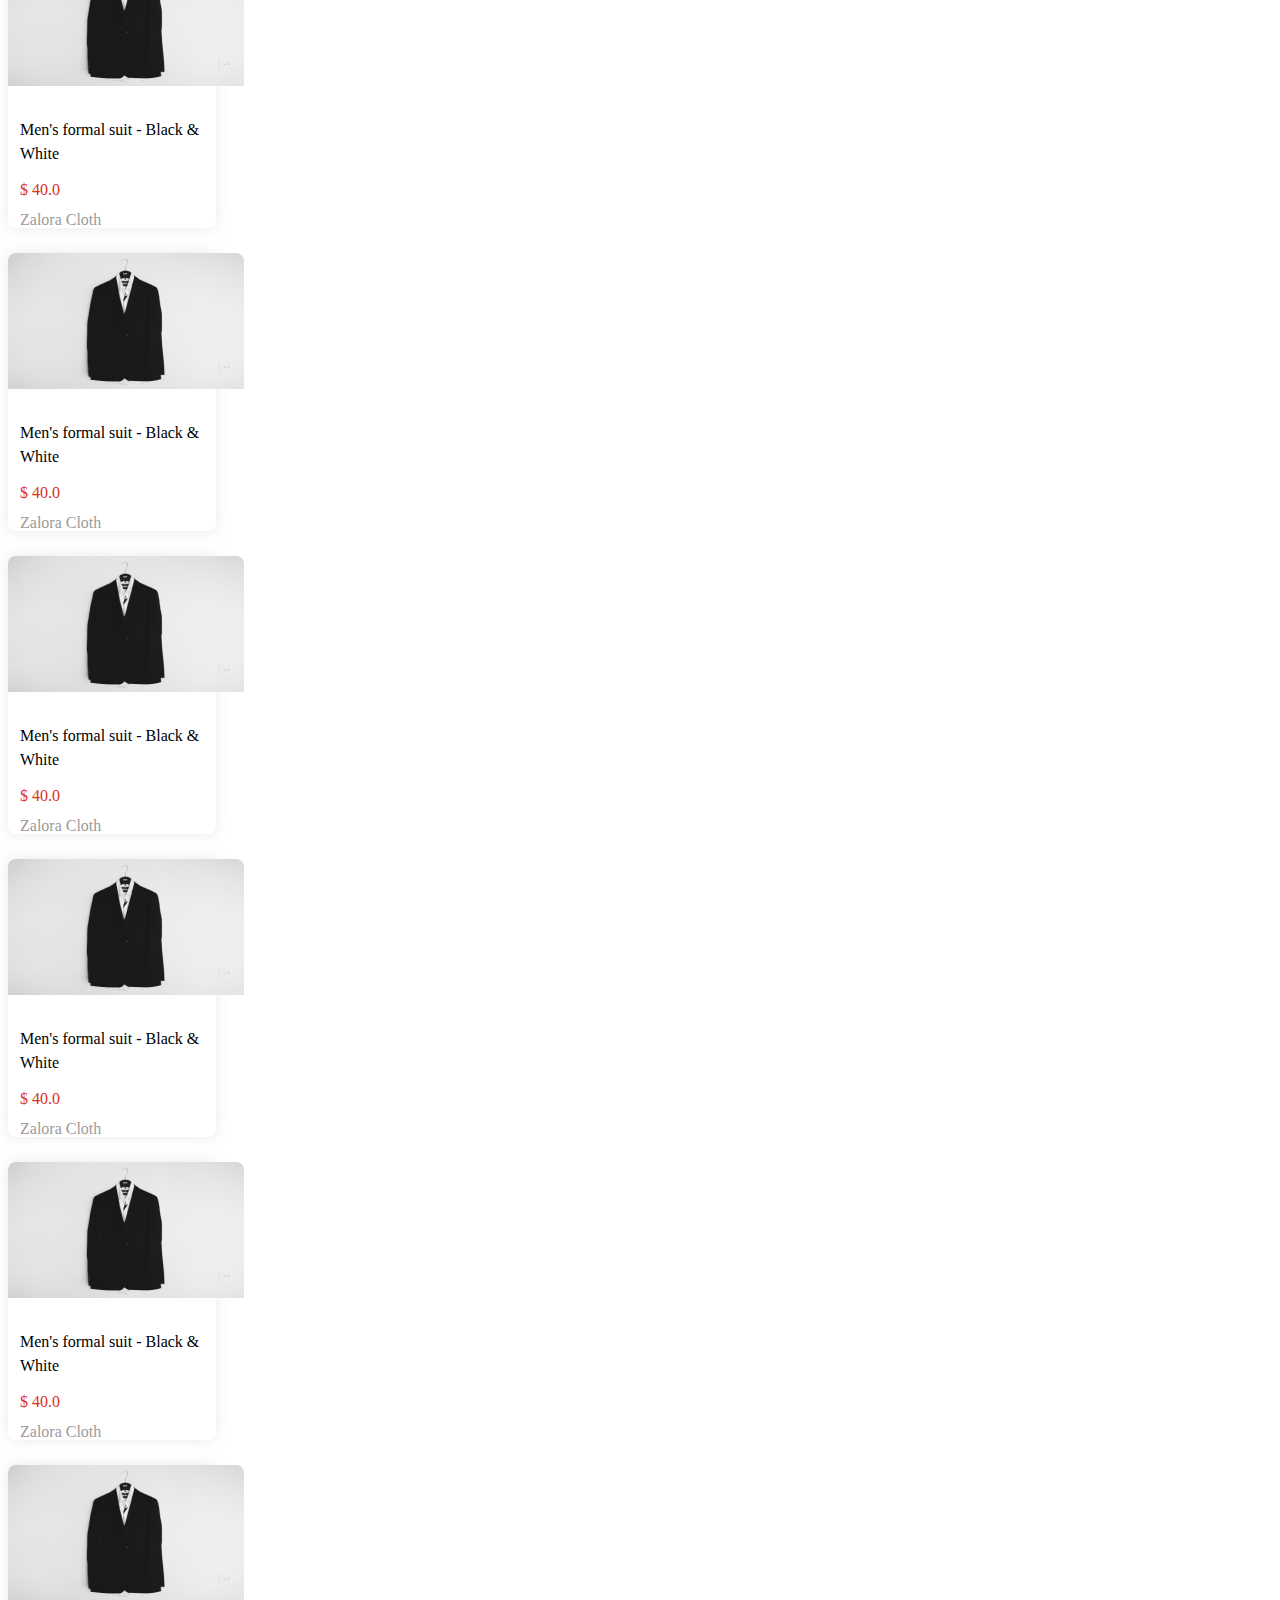
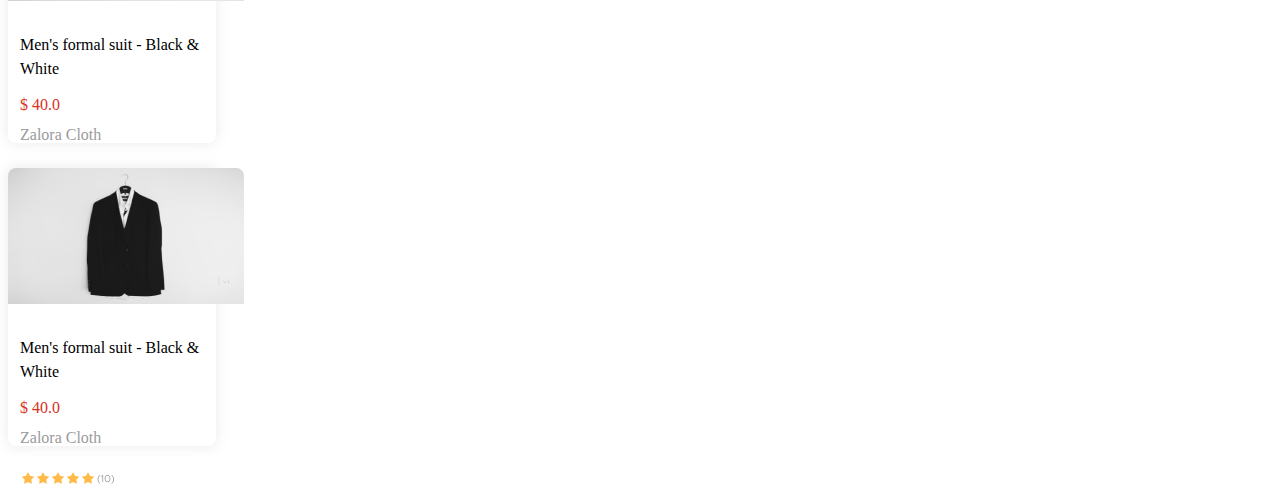
==== commit 98979641: "update style and add password-confirmation" ====
--- a/pages/home.html
+++ b/pages/home.html
@@ -25,7 +25,7 @@
                     </div>
                 </div>
                 <div class="col p-0">
-                    <button type="button" class="filter-btn"><img src="../assets/img/filter.png" alt="filter icon"></button>
+                    <button type="button" class="filter-btn" data-toggle="modal" data-target="#filter-popup"><img src="../assets/img/filter.png" alt="filter icon"></button>
                 </div>
                 <div class="col p-0">
                     <button type="button" class="cart-btn"><img src="../assets/img/cart.png" alt="cart icon"></button>
@@ -37,6 +37,74 @@
             </div>
         </nav>
         <header>
+            <!-- Modal -->
+            <div class="modal fade" id="filter-popup" tabindex="-1" role="dialog" aria-labelledby="filterModalLabel" aria-hidden="true">
+                <div class="modal-dialog" role="document">
+                    <div class="modal-content">
+                        <div class="modal-header">
+                            <button type="button" class="close p-0" data-dismiss="modal" aria-label="Close">
+                                <img class="modal-close" src="../assets/img/close.png">
+                            </button>
+                            <h5 class="modal-title" id="filterModalLabel">Filter</h5>
+                            <button type="button" class="close" data-dismiss="modal" aria-label="Close">
+                            </button>
+                        </div>
+                    <div class="modal-body p-0">
+                        <div class="choose-color">
+                            <p>Colors</p>
+                            <div class="row m-0">
+                                <button type="button" value="black"></button>
+                                <button type="button" value="white"></button>
+                                <button type="button" value="red"></button>
+                                <button type="button" value="cream"></button>
+                                <button type="button" value="yellow-cream"></button>
+                                <button type="button" value="blue"></button>
+                            </div>
+                        </div>
+                        <hr>
+                        <div class="sizes">
+                            <p>Sizes</p>
+                            <div class="row m-0">
+                                <button type="button" value="xs">XS</button>
+                                <button type="button" value="s">S</button>
+                                <button type="button" value="m">M</button>
+                                <button type="button" value="l">L</button>
+                                <button type="button" value="xl">XL</button>
+                            </div>
+                        </div>
+                        <hr>
+                        <div class="modal-category">
+                            <p>Category</p>
+                            <div class="row m-0">
+                                <button type="button" id="all">All</button>
+                                <button type="button">Women</button>
+                                <button type="button">Men</button>
+                            </div>
+                            <div class="row m-0" id="row-2">
+                                <button type="button">Boys</button>
+                                <button type="button">Girls</button>
+                            </div>
+                        </div>
+                        <hr>
+                        <div class="brand">
+                            <p>Brand</p>
+                            <div class="row m-0">
+                                <select>
+                                    <option value="brand1">adidas Originals, Jack & Jones, s.Oliver</option>
+                                    <option value="brand1">Ardilles, Bata, Wadimor</option>
+                                    <option value="brand1">Uniqlo, Chanel, The Executive</option>
+                                </select>
+                            </div>
+                        </div>
+                    </div>
+                    <div class="modal-footer justify-content-center">
+                        <button type="button" class="discard-btn" data-dismiss="modal">Discard</button>
+                        <button type="button" class="apply-btn">Apply</button>
+                    </div>
+                    </div>
+                </div>
+            </div>
+            <!-- Carousel -->
             <div class="container-fluid">
                 <div id="carouselExample" class="carousel slide" data-ride="carousel">
                     <div class="carousel-inner row w-10 mxauto" role="listbox">
--- a/assets/css/home.css
+++ b/assets/css/home.css
@@ -237,4 +237,156 @@
     height: 14px;
     left: 162px;
     top: 1382px;
+}
+
+.modal .modal-content{
+    width: 450px;
+    height: 758px;
+}
+
+.modal button.close{
+    margin: 0px;
+}
+
+.modal .modal-close{
+    width: 24.5px;
+    height: 24.5px;
+}
+
+.modal .modal-header{
+    height: 70px;
+    justify-content: normal;
+    align-items: center;
+}
+
+.modal .modal-title{
+    font-style: normal;
+    font-weight: 500;
+    font-size: 22px;
+    line-height: 22px;
+    margin-left: 18.05px;
+}
+
+.modal p{
+    font-size: 16px;
+    line-height: 16px;
+    margin: 20px 0px 3px 26px;
+    color: #222222;
+}
+
+.modal .choose-color button:nth-child(1),
+.modal .sizes button:nth-child(1){
+    margin-left: 26px;    
+}
+
+.modal .choose-color button{
+    margin-left: 30px;
+    width: 36px;
+    height:36px;
+    border-radius: 50%;
+    border: 0px;
+}
+
+.modal .choose-color button:focus,
+.modal .sizes button:focus,
+.modal .sizes button:nth-child(2):focus,
+.modal .sizes button:nth-child(3):focus{
+    border: 2px solid #22a7db;
+}
+
+.modal .choose-color button[value="black"]{
+    background-color: #222222;
+}
+
+.modal .choose-color button[value="white"]{
+    background-color: #fff;
+    filter: drop-shadow(0px 4px 4px rgba(0, 0, 0, 0.25));
+}
+
+.modal .choose-color button[value="red"]{
+    background-color: #B82222;
+}
+
+.modal .choose-color button[value="cream"]{
+    background-color: #BEA9A9;
+}
+
+.modal .choose-color button[value="yellow-cream"]{
+    background-color: #E2BB8D;
+}
+
+.modal .choose-color button[value="blue"]{
+    background-color: #151867;
+}
+
+.modal hr{
+    border: 2px solid #F4F4F4;
+    margin: 26px 0px 20px
+}
+
+.modal .sizes button{
+    background: #FFFFFF;
+    margin-left: 16px;
+    width: 40px;
+    height: 40px;
+    border: 0.4px solid #9B9B9B;
+    border-radius: 8px;
+}
+
+.modal .sizes button:nth-child(2),
+.modal .sizes button:nth-child(3),
+.modal .modal-category #all,
+.modal .modal-footer .apply-btn{
+    border: 1px solid #DB3022;
+    background: #DB3022;
+    color: #fff;
+}
+
+.modal .modal-category button{
+    width: 100px;
+    height: 40px;
+    margin-left: 22px !important;
+    background: #FFFFFF;
+    border: 0.4px solid #9B9B9B;
+    margin-left: 16px;
+    border-radius: 8px;
+}
+
+.modal .modal-category #row-2{
+    margin-top: 12px !important;
+}
+
+.modal .brand select{
+    background-image: url('../img/dropdown.png');
+    background-repeat: no-repeat;
+    background-position: top right;
+    background-size: 12px 7.41px;
+    border: 0px;
+    color: #9B9B9B;
+    -webkit-box-sizing: border-box;
+    -moz-box-sizing: border-box;
+    box-sizing: border-box;
+    -webkit-appearance: none;
+    -moz-appearance: none;
+    width: 100%;
+    margin: 0px 48px 0px 26px;
+}
+
+.modal .modal-footer button{
+    width: 160px;
+    height: 36px;
+    margin-right: 11px;
+    background: #fff;
+    border-radius: 24px;
+    border: 1px solid #222222;
+}
+
+.modal .modal-footer .apply-btn{
+    margin-left: 11px;
+}
+
+.modal .modal-footer{
+    background: #FFFFFF;
+    box-shadow: 0px -8px 10px rgb(217 217 217 / 25%);
+    border-radius: 0px 0px 8px 8px;
 }